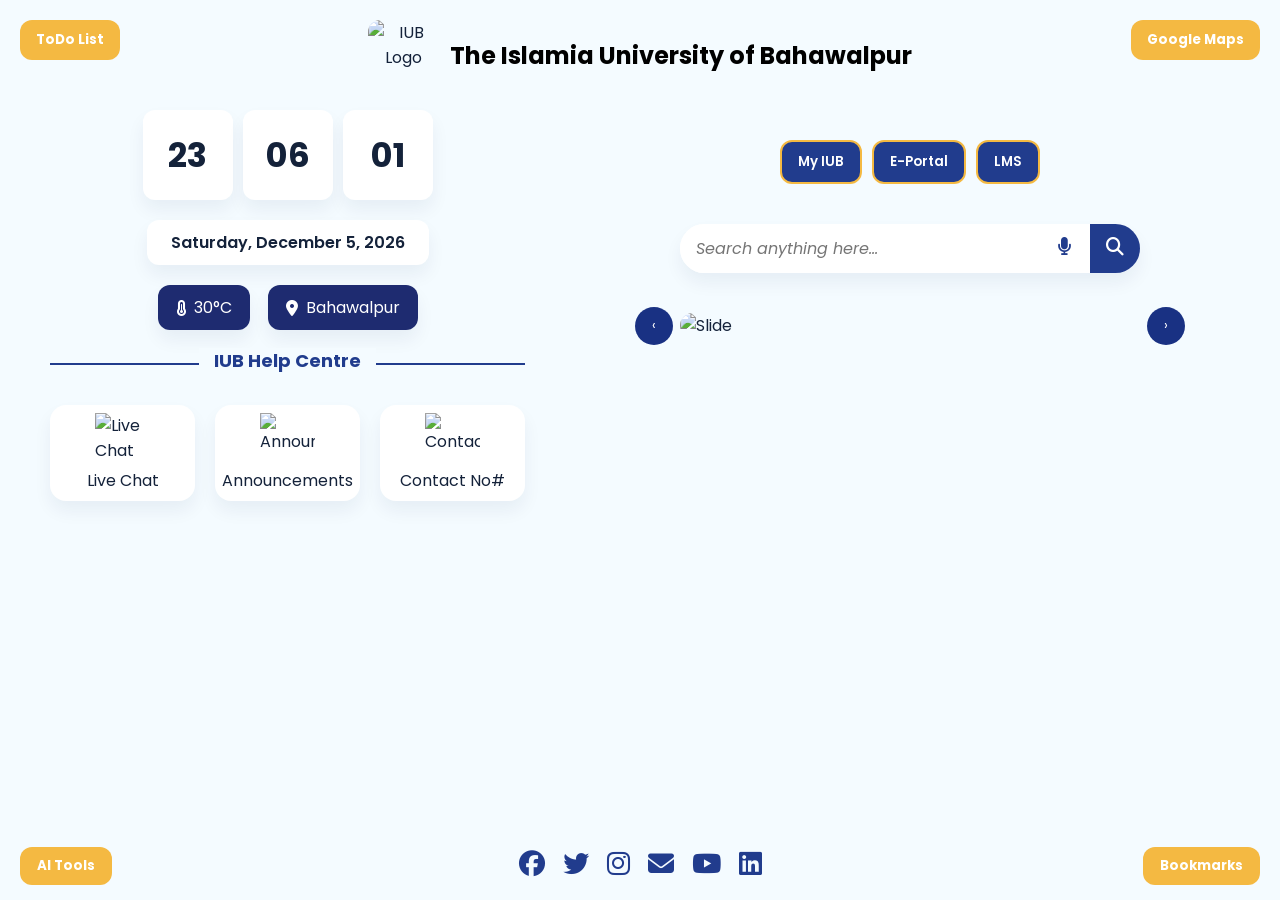
==== index.html @ e9990b95 "update" ====
<!DOCTYPE html>
<html lang="en">
  <head>
    <meta charset="UTF-8" />
    <meta name="viewport" content="width=device-width, initial-scale=1.0" />
    <title>IUB Dashboard — Final Layout</title>
    <link
      href="https://fonts.googleapis.com/css2?family=Poppins:wght@300;400;600;700&display=swap"
      rel="stylesheet"
    />
    <link
      rel="stylesheet"
      href="https://cdnjs.cloudflare.com/ajax/libs/font-awesome/6.5.1/css/all.min.css"
    />
  </head>
  <style>
    :root {
      --bg: #f4fbff;
      --mustard: #f4b942;
      --navy: #213c8d;
      --card-bg: #ffffff;
      --shadow: 0 10px 18px rgba(23, 38, 83, 0.06);
    }

    * {
      box-sizing: border-box;
      margin: 0;
      padding: 0;
      font-family: "Poppins", sans-serif;
    }

    body {
      background: var(--bg);
      color: #14223a;
      overflow-x: hidden;
    }

    .corner-btn {
      position: fixed;
      top: 20px;
      padding: 10px 16px;
      border-radius: 12px;
      background: var(--mustard);
      color: #fff;
      font-weight: 700;
      border: none;
      cursor: pointer;
      z-index: 999;
      transition: transform 0.2s ease;
    }
    .corner-btn:hover {
      transform: translateY(-2px);
    }
    .left {
      left: 20px;
    }
    .right {
      right: 20px;
    }

    header {
      position: absolute;
      top: 20px;
      left: 50%;
      transform: translateX(-50%);
      text-align: center;
      z-index: 1;
    }
    .header-row {
      display: flex;
      align-items: center;
      justify-content: center;
      gap: 12px;
    }
    .logo {
      width: 70px;
      height: 70px;
      border-radius: 12px;
    }
    .header-row h1 {
      font-size: 24px;
      font-weight: 700;
      color: black;
    }
    .main {
      display: flex;
      justify-content: space-between;
      align-items: flex-start;
      max-width: 1000px;
      margin: 140px auto 0 auto;
      gap: 80px;
    }

    .left-section,
    .right-section {
      display: flex;
      flex-direction: column;
      align-items: center;
      gap: 20px;
    }
    .left-section {
      margin-left: -90px;
      margin-top: -30px;
    }

    .time-row {
      display: flex;
      gap: 10px;
    }
    .time-box {
      width: 90px;
      height: 90px;
      background: var(--card-bg);
      display: flex;
      align-items: center;
      justify-content: center;
      font-size: 34px;
      font-weight: 700;
      border-radius: 12px;
      box-shadow: var(--shadow);
    }
    .date-box {
      background: var(--card-bg);
      padding: 10px 24px;
      border-radius: 12px;
      box-shadow: var(--shadow);
      font-weight: 600;
    }
    .weather-row {
      display: flex;
      gap: 18px;
    }
    .weather-item {
      background: #1e2b70;
      color: #fff;
      padding: 10px 18px;
      border-radius: 12px;
      box-shadow: var(--shadow);
      display: flex;
      align-items: center;
      gap: 8px;
    }

    .help-row {
      display: flex;
      gap: 20px;
    }
    .help-card {
      background: var(--card-bg);
      box-shadow: var(--shadow);
      border-radius: 16px;
      width: 145px;
      display: flex;
      flex-direction: column;
      align-items: center;
      padding: 8px;
      cursor: pointer;
      transition: transform 0.3s ease;
    }
    .help-card:hover {
      transform: scale(1.05);
    }
    .help-card img {
      width: 55px;
      height: 55px;
    }

    .top-buttons {
      display: flex;
      gap: 10px;
    }
    .portal-btn {
      background: var(--navy);
      color: #fff;
      border: 2px solid var(--mustard);
      border-radius: 12px;
      padding: 10px 16px;
      font-weight: 600;
      cursor: pointer;
      transition: 0.2s;
    }
    .portal-btn:hover {
      background: #142c7d;
    }

    .right-section {
      flex: 0 0 460px;
      display: flex;
      flex-direction: column;
      align-items: center;
      gap: 40px;
      width: 100%;
    }

    .search-container {
      display: flex;
      width: 100%;
      max-width: 460px;
      background: var(--card-bg);
      border-radius: 30px;
      box-shadow: var(--shadow);
      overflow: hidden;
    }
    #searchInput {
      flex: 1;
      border: none;
      outline: none;
      padding: 12px 16px;
      font-size: 16px;
      color: #333;
      font-style: italic;
    }
    #voiceBtn {
      background: none;
      border: none;
      color: var(--navy);
      width: 50px;
      cursor: pointer;
    }
    #searchBtn {
      background: var(--navy);
      color: #fff;
      border: none;
      width: 50px;
      cursor: pointer;
    }
    #voiceBtn i,
    #searchBtn i {
      font-size: 18px;
    }

    .carousel-container {
      position: relative;
      width: 100%;
      max-width: 460px;
    }
    .carousel-container img {
      width: 100%;
      height: auto;
      border-radius: 14px;
      object-fit: contain;
    }
    .carrow {
      position: absolute;
      top: 50%;
      transform: translateY(-50%);
      width: 38px;
      height: 38px;
      background: #193183;
      color: #fff;
      border: none;
      border-radius: 50%;
      cursor: pointer;
    }
    #prev {
      left: -45px;
    }
    #next {
      right: -45px;
    }

    footer {
      position: fixed;
      bottom: 20px;
      left: 0;
      right: 0;
      display: flex;
      justify-content: center;
      align-items: center;
    }
    .footer-btn {
      background: var(--mustard);
      color: #fff;
      border: none;
      border-radius: 12px;
      padding: 19px 17px;
      font-weight: 700;
      cursor: pointer;
      position: absolute;
      bottom: 20px;
      transition: transform 0.2s ease;
      display: flex;
      justify-content: center;
      align-items: center;
    }
    .footer-btn:hover {
      transform: translateY(-2px);
    }
    footer .left.footer-btn {
      left: 20px;
      top: -4px;
    }
    footer .right.footer-btn {
      right: 20px;
      top: -4px;
    }
    .social-footer {
      display: flex;
      justify-content: center;
      gap: 18px;
      margin: 0 100px;
    }
    .social-icon {
      font-size: 26px;
      color: var(--navy);
      cursor: pointer;
      transition: color 0.3s;
    }
    .social-icon:hover {
      color: var(--mustard);
    }
    .social-footer {
      display: flex;
      gap: 18px;
      margin: 0 80px;
      justify-content: center;
    }

    .help-centre {
      color: #213c8d;
      font-weight: 700;
      font-size: 18px;
      text-align: left;
      margin-top: -10px;
    }

    .divider {
      width: 100%;
      text-align: center;
      border-bottom: 2px solid #213c8d;
      line-height: 0.1em;
      margin: 10px 0 20px;
    }

    .divider span {
      background: var(--bg);
      padding: 0 15px;
      color: #213c8d;
      font-weight: 700;
      font-size: 18px;
    }
  </style>
  <body>
    <button class="corner-btn left" id="todoBtn">ToDo List</button>
    <button class="corner-btn right" id="googleBtn">Google Maps</button>

    <header>
      <div class="header-row">
        <img src="assets/IUB-logo.png" alt="IUB Logo" class="logo" />
        <h1>The Islamia University of Bahawalpur</h1>
      </div>
    </header>

    <div class="main">
      <section class="left-section">
        <div class="time-row">
          <div class="time-box" id="hours">00</div>
          <div class="time-box" id="minutes">00</div>
          <div class="time-box" id="seconds">00</div>
        </div>
        <div class="date-box" id="date">Tuesday, 31 December 2024</div>
        <div class="weather-row">
          <div class="weather-item">
            <i class="fa-solid fa-temperature-three-quarters"></i>
            <span id="tempVal">30°C</span>
          </div>
          <div class="weather-item">
            <i class="fa-solid fa-location-dot"></i> <span>Bahawalpur</span>
          </div>
        </div>

        <div class="divider">
          <span>IUB Help Centre</span>
        </div>

        <div class="help-row">
          <div class="help-card" id="liveChat">
            <img src="assets/live_chat.svg" alt="Live Chat" />
            <p>Live Chat</p>
          </div>
          <div class="help-card" id="announcement">
            <img src="assets/announsments.svg" alt="Announcements" />
            <p>Announcements</p>
          </div>
          <div class="help-card" id="contact">
            <img src="assets/phone_email.svg" alt="Contact" />
            <p>Contact No#</p>
          </div>
        </div>
      </section>

      <section class="right-section">
        <div class="top-buttons">
          <button class="portal-btn" id="myiubBtn">My IUB</button>
          <button class="portal-btn" id="eportalBtn">E-Portal</button>
          <button class="portal-btn" id="lmsBtn">LMS</button>
        </div>

        <div class="search-container">
          <input
            type="text"
            id="searchInput"
            placeholder="Search anything here..."
          />
          <button id="voiceBtn"><i class="fa-solid fa-microphone"></i></button>
          <button id="searchBtn">
            <i class="fa-solid fa-magnifying-glass"></i>
          </button>
        </div>

        <div class="carousel-container">
          <button class="carrow" id="prev">‹</button>
          <img id="slide" src="assets/fee_structure_ads.jpg" alt="Slide" />
          <button class="carrow" id="next">›</button>
        </div>
      </section>
    </div>

    <footer>
      <button class="corner-btn left footer-btn" id="aiBtn">AI Tools</button>
      <div class="social-footer">
        <a href="https://facebook.com" target="_blank"
          ><i class="fa-brands fa-facebook social-icon"></i
        ></a>
        <a href="https://twitter.com" target="_blank"
          ><i class="fa-brands fa-twitter social-icon"></i
        ></a>
        <a href="https://instagram.com" target="_blank"
          ><i class="fa-brands fa-instagram social-icon"></i
        ></a>
        <a href="mailto:info@iub.edu.pk"
          ><i class="fa-solid fa-envelope social-icon"></i
        ></a>
        <a href="https://youtube.com" target="_blank"
          ><i class="fa-brands fa-youtube social-icon"></i
        ></a>
        <a href="https://linkedin.com" target="_blank"
          ><i class="fa-brands fa-linkedin social-icon"></i
        ></a>
      </div>
      <button class="corner-btn right footer-btn" id="bookmarkBtn">
        Bookmarks
      </button>
    </footer>

    <script>
      function updateClock() {
        const now = new Date();
        document.getElementById("hours").textContent = String(
          now.getHours()
        ).padStart(2, "0");
        document.getElementById("minutes").textContent = String(
          now.getMinutes()
        ).padStart(2, "0");
        document.getElementById("seconds").textContent = String(
          now.getSeconds()
        ).padStart(2, "0");
        document.getElementById("date").textContent = now.toLocaleDateString(
          "en-US",
          {
            weekday: "long",
            year: "numeric",
            month: "long",
            day: "numeric",
          }
        );
      }
      setInterval(updateClock, 1000);
      updateClock();

      async function fetchTemp() {
        try {
          const res = await fetch(
            "https://api.open-meteo.com/v1/forecast?latitude=29.3956&longitude=71.6833&current_weather=true"
          );
          const data = await res.json();
          document.getElementById(
            "tempVal"
          ).textContent = `${data.current_weather.temperature}°C`;
        } catch {
          document.getElementById("tempVal").textContent = "30°C";
        }
      }
      fetchTemp();

      document.getElementById("todoBtn").onclick = () =>
        window.open("https://todoist.com/", "_blank");
      document.getElementById("googleBtn").onclick = () =>
        window.open("https://www.google.com/maps", "_blank");
      document.getElementById("aiBtn").onclick = () =>
        window.open("https://chat.openai.com/", "_blank");
      document.getElementById("bookmarkBtn").onclick = () =>
        alert("Your bookmarks popup!");

      document.getElementById("liveChat").onclick = () =>
        window.open("https://salmanadeeb.wixsite.com/livechat", "_blank");
      document.getElementById("announcement").onclick = () =>
        window.open("https://www.iub.edu.pk/news-update", "_blank");
      document.getElementById("contact").onclick = () =>
        window.open("https://www.iub.edu.pk/contact", "_blank");
      document.getElementById("eportalBtn").onclick = () =>
        window.open("https://eportal.iub.edu.pk/login", "_blank");
      document.getElementById("myiubBtn").onclick = () =>
        window.open("https://my.iub.edu.pk/index.php/login", "_blank");
      document.getElementById("lmsBtn").onclick = () =>
        window.open("https://lms.iub.edu.pk/login/index.php", "_blank");

      const recognition =
        window.SpeechRecognition || window.webkitSpeechRecognition;
      if (recognition) {
        const recog = new recognition();
        document.getElementById("voiceBtn").onclick = () => {
          recog.start();
        };
        recog.onresult = (e) => {
          document.getElementById("searchInput").value =
            e.results[0][0].transcript;
        };
      }

      document.getElementById("searchBtn").onclick = () => {
        const q = document.getElementById("searchInput").value.trim();
        if (q)
          window.open(
            `https://www.google.com/search?q=${encodeURIComponent(q)}`,
            "_blank"
          );
      };

      const slides = [
        {
          src: "assets/fee_structure_ads.jpg",
          link: "https://www.iub.edu.pk/fee-structure",
        },
        {
          src: "assets/admission_last_date_ads.jpg",
          link: "https://www.iub.edu.pk/admissions",
        },
        {
          src: "assets/merit_list_ads.jpg",
          link: "https://eportal.iub.edu.pk/meritlists/index.php?p=",
        },
        {
          src: "assets/transport_schedule_ads.jpg",
          link: "https://drive.google.com/file/d/1Cte7DZAqOdvqTKsnzE8nQJPbgL2jFs3r/view?usp=sharing",
        },
      ];

      let current = 0;
      const slideImg = document.getElementById("slide");
      slideImg.onclick = () => window.open(slides[current].link, "_blank");
      document.getElementById("prev").onclick = () => {
        current = (current - 1 + slides.length) % slides.length;
        slideImg.src = slides[current].src;
      };
      document.getElementById("next").onclick = () => {
        current = (current + 1) % slides.length;
        slideImg.src = slides[current].src;
      };
    </script>
  </body>
</html>
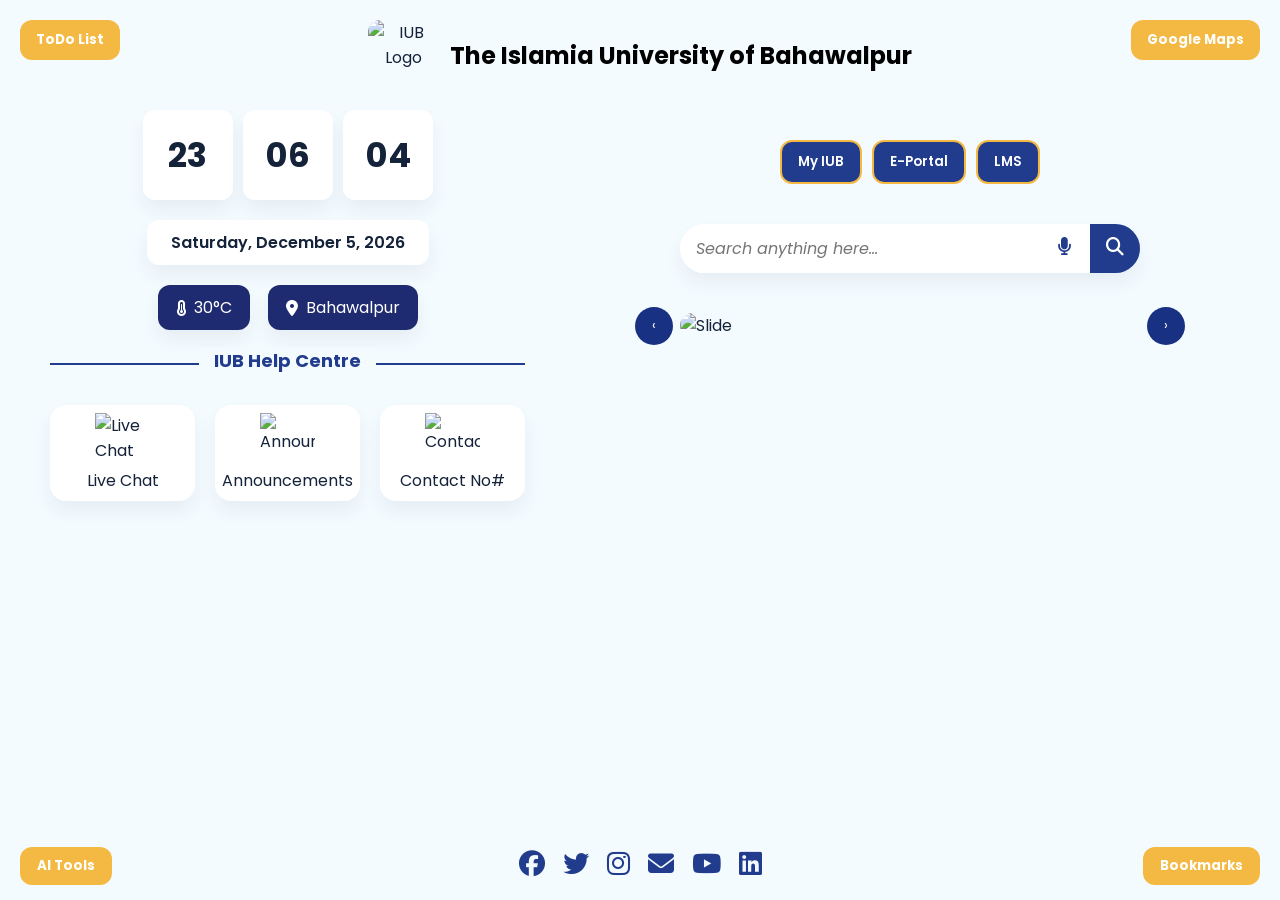
==== commit 8f6226ed: "update" ====
--- a/index.html
+++ b/index.html
@@ -346,7 +346,7 @@
 
     <header>
       <div class="header-row">
-        <img src="assets/IUB-logo.png" alt="IUB Logo" class="logo" />
+        <img src="assets/iub-logo.png" alt="IUB Logo" class="logo" />
         <h1>The Islamia University of Bahawalpur</h1>
       </div>
     </header>
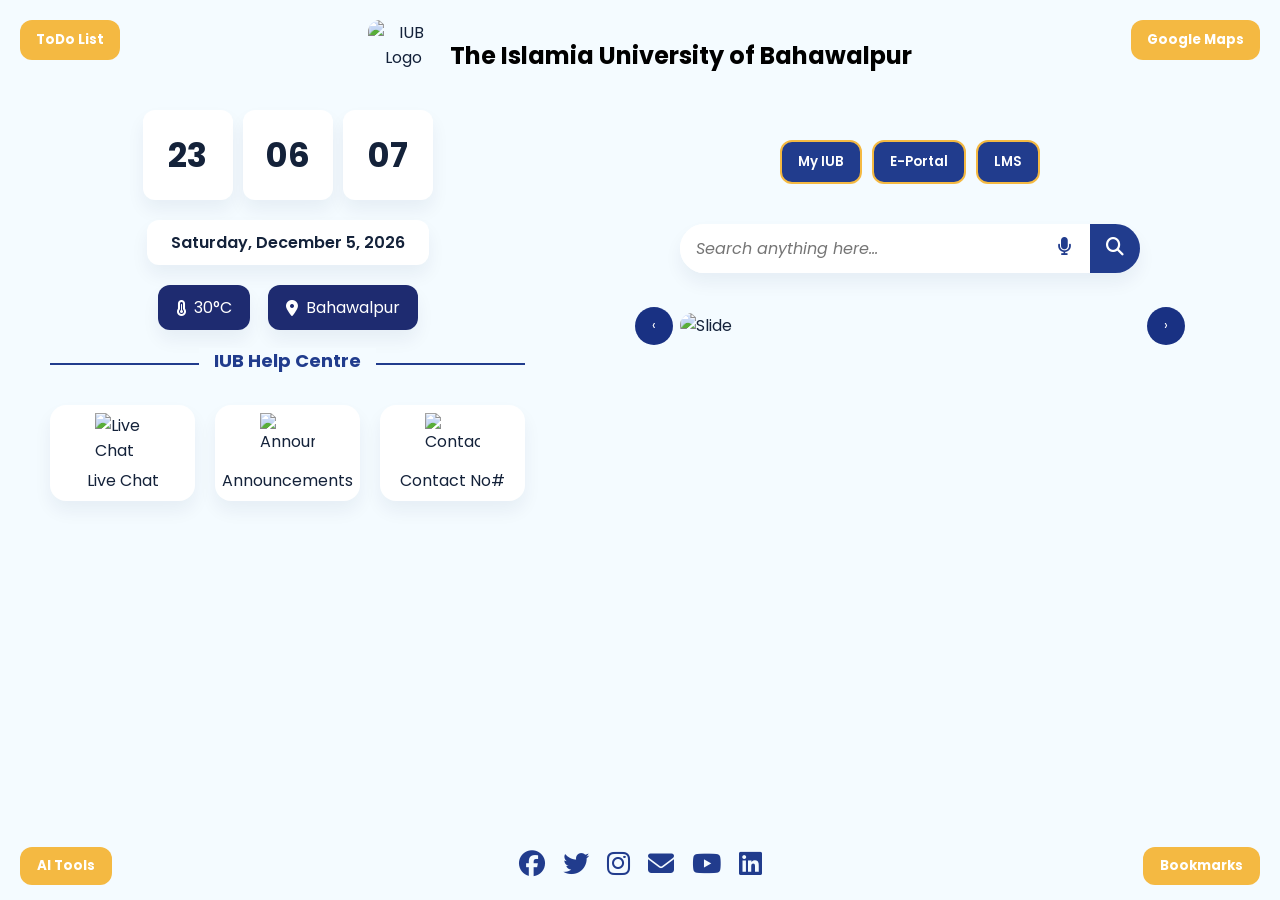
==== commit 568d95f6: "update" ====
--- a/index.html
+++ b/index.html
@@ -346,7 +346,7 @@
 
     <header>
       <div class="header-row">
-        <img src="assets/iub-logo.png" alt="IUB Logo" class="logo" />
+        <img src="./assets/iub-logo.png" alt="IUB Logo" class="logo" />
         <h1>The Islamia University of Bahawalpur</h1>
       </div>
     </header>
@@ -375,15 +375,15 @@
 
         <div class="help-row">
           <div class="help-card" id="liveChat">
-            <img src="assets/live_chat.svg" alt="Live Chat" />
+            <img src="./assets/live_chat.svg" alt="Live Chat" />
             <p>Live Chat</p>
           </div>
           <div class="help-card" id="announcement">
-            <img src="assets/announsments.svg" alt="Announcements" />
+            <img src="./assets/announcements.svg" alt="Announcements" />
             <p>Announcements</p>
           </div>
           <div class="help-card" id="contact">
-            <img src="assets/phone_email.svg" alt="Contact" />
+            <img src="./assets/phone_email.svg" alt="Contact" />
             <p>Contact No#</p>
           </div>
         </div>
@@ -410,7 +410,7 @@
 
         <div class="carousel-container">
           <button class="carrow" id="prev">‹</button>
-          <img id="slide" src="assets/fee_structure_ads.jpg" alt="Slide" />
+          <img id="slide" src="./assets/fee_structure_ads.jpg" alt="Slide" />
           <button class="carrow" id="next">›</button>
         </div>
       </section>
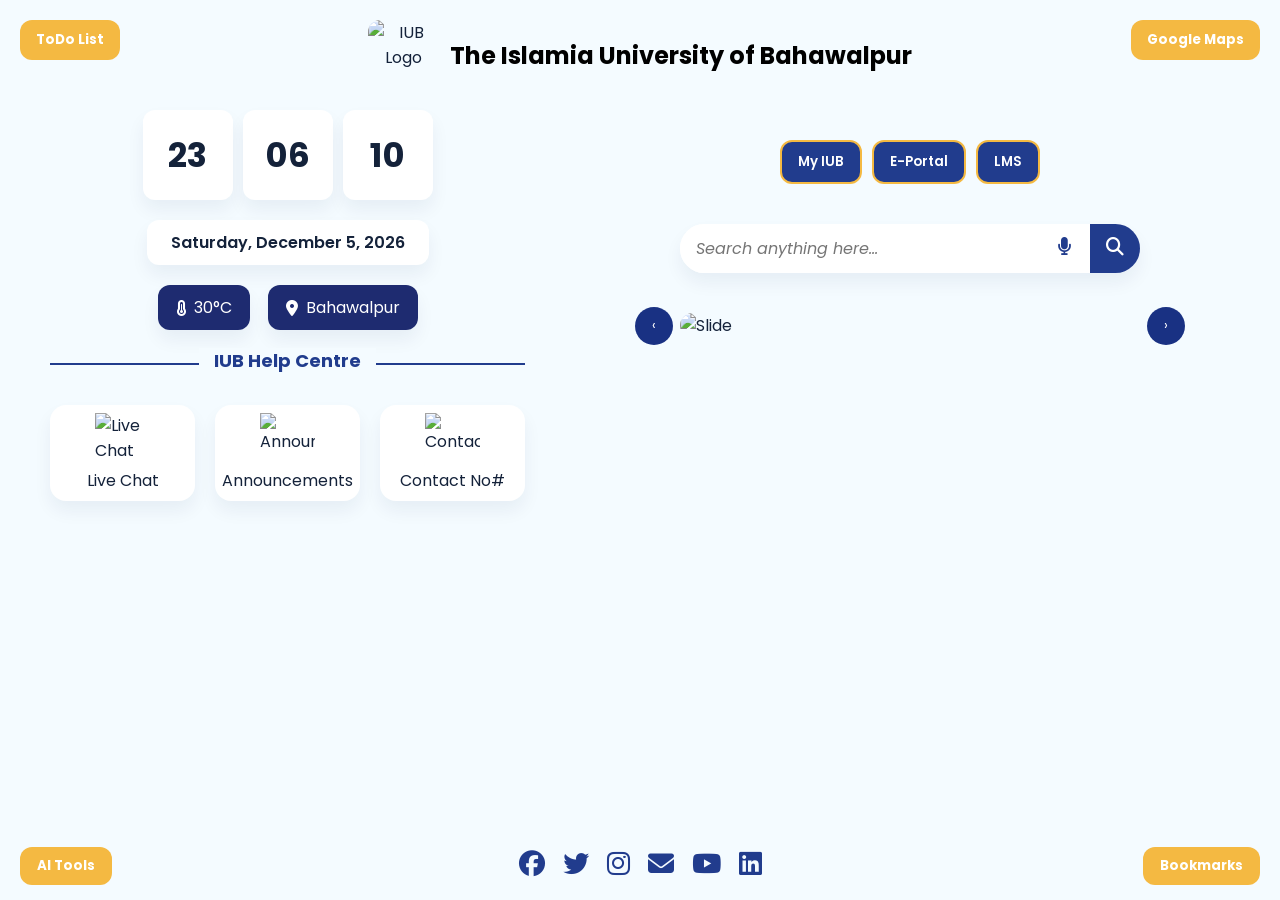
==== commit c7ab9730: "update" ====
--- a/index.html
+++ b/index.html
@@ -12,341 +12,335 @@
       rel="stylesheet"
       href="https://cdnjs.cloudflare.com/ajax/libs/font-awesome/6.5.1/css/all.min.css"
     />
+    <style>
+      :root {
+        --bg: #f4fbff;
+        --mustard: #f4b942;
+        --navy: #213c8d;
+        --card-bg: #ffffff;
+        --shadow: 0 10px 18px rgba(23, 38, 83, 0.06);
+      }
+
+      * {
+        box-sizing: border-box;
+        margin: 0;
+        padding: 0;
+        font-family: "Poppins", sans-serif;
+      }
+
+      body {
+        background: var(--bg);
+        color: #14223a;
+        overflow-x: hidden;
+      }
+
+      .corner-btn {
+        position: fixed;
+        top: 20px;
+        padding: 10px 16px;
+        border-radius: 12px;
+        background: var(--mustard);
+        color: #fff;
+        font-weight: 700;
+        border: none;
+        cursor: pointer;
+        z-index: 999;
+        transition: transform 0.2s ease;
+      }
+      .corner-btn:hover {
+        transform: translateY(-2px);
+      }
+      .left {
+        left: 20px;
+      }
+      .right {
+        right: 20px;
+      }
+
+      header {
+        position: absolute;
+        top: 20px;
+        left: 50%;
+        transform: translateX(-50%);
+        text-align: center;
+        z-index: 1;
+      }
+      .header-row {
+        display: flex;
+        align-items: center;
+        justify-content: center;
+        gap: 12px;
+      }
+      .logo {
+        width: 70px;
+        height: 70px;
+        border-radius: 12px;
+      }
+      .header-row h1 {
+        font-size: 24px;
+        font-weight: 700;
+        color: black;
+      }
+      .main {
+        display: flex;
+        justify-content: space-between;
+        align-items: flex-start;
+        max-width: 1000px;
+        margin: 140px auto 0 auto;
+        gap: 80px;
+      }
+
+      .left-section,
+      .right-section {
+        display: flex;
+        flex-direction: column;
+        align-items: center;
+        gap: 20px;
+      }
+      .left-section {
+        margin-left: -90px;
+        margin-top: -30px;
+      }
+
+      .time-row {
+        display: flex;
+        gap: 10px;
+      }
+      .time-box {
+        width: 90px;
+        height: 90px;
+        background: var(--card-bg);
+        display: flex;
+        align-items: center;
+        justify-content: center;
+        font-size: 34px;
+        font-weight: 700;
+        border-radius: 12px;
+        box-shadow: var(--shadow);
+      }
+      .date-box {
+        background: var(--card-bg);
+        padding: 10px 24px;
+        border-radius: 12px;
+        box-shadow: var(--shadow);
+        font-weight: 600;
+      }
+      .weather-row {
+        display: flex;
+        gap: 18px;
+      }
+      .weather-item {
+        background: #1e2b70;
+        color: #fff;
+        padding: 10px 18px;
+        border-radius: 12px;
+        box-shadow: var(--shadow);
+        display: flex;
+        align-items: center;
+        gap: 8px;
+      }
+
+      .help-row {
+        display: flex;
+        gap: 20px;
+      }
+      .help-card {
+        background: var(--card-bg);
+        box-shadow: var(--shadow);
+        border-radius: 16px;
+        width: 145px;
+        display: flex;
+        flex-direction: column;
+        align-items: center;
+        padding: 8px;
+        cursor: pointer;
+        transition: transform 0.3s ease;
+      }
+      .help-card:hover {
+        transform: scale(1.05);
+      }
+      .help-card img {
+        width: 55px;
+        height: 55px;
+      }
+
+      .top-buttons {
+        display: flex;
+        gap: 10px;
+      }
+      .portal-btn {
+        background: var(--navy);
+        color: #fff;
+        border: 2px solid var(--mustard);
+        border-radius: 12px;
+        padding: 10px 16px;
+        font-weight: 600;
+        cursor: pointer;
+        transition: 0.2s;
+      }
+      .portal-btn:hover {
+        background: #142c7d;
+      }
+
+      .right-section {
+        flex: 0 0 460px;
+        display: flex;
+        flex-direction: column;
+        align-items: center;
+        gap: 40px;
+        width: 100%;
+      }
+
+      .search-container {
+        display: flex;
+        width: 100%;
+        max-width: 460px;
+        background: var(--card-bg);
+        border-radius: 30px;
+        box-shadow: var(--shadow);
+        overflow: hidden;
+      }
+      #searchInput {
+        flex: 1;
+        border: none;
+        outline: none;
+        padding: 12px 16px;
+        font-size: 16px;
+        color: #333;
+        font-style: italic;
+      }
+      #voiceBtn {
+        background: none;
+        border: none;
+        color: var(--navy);
+        width: 50px;
+        cursor: pointer;
+      }
+      #searchBtn {
+        background: var(--navy);
+        color: #fff;
+        border: none;
+        width: 50px;
+        cursor: pointer;
+      }
+      #voiceBtn i,
+      #searchBtn i {
+        font-size: 18px;
+      }
+
+      .carousel-container {
+        position: relative;
+        width: 100%;
+        max-width: 460px;
+      }
+      .carousel-container img {
+        width: 100%;
+        height: auto;
+        border-radius: 14px;
+        object-fit: contain;
+      }
+      .carrow {
+        position: absolute;
+        top: 50%;
+        transform: translateY(-50%);
+        width: 38px;
+        height: 38px;
+        background: #193183;
+        color: #fff;
+        border: none;
+        border-radius: 50%;
+        cursor: pointer;
+      }
+      #prev {
+        left: -45px;
+      }
+      #next {
+        right: -45px;
+      }
+
+      footer {
+        position: fixed;
+        bottom: 20px;
+        left: 0;
+        right: 0;
+        display: flex;
+        justify-content: center;
+        align-items: center;
+      }
+      .footer-btn {
+        background: var(--mustard);
+        color: #fff;
+        border: none;
+        border-radius: 12px;
+        padding: 19px 17px;
+        font-weight: 700;
+        cursor: pointer;
+        position: absolute;
+        bottom: 20px;
+        transition: transform 0.2s ease;
+        display: flex;
+        justify-content: center;
+        align-items: center;
+      }
+      .footer-btn:hover {
+        transform: translateY(-2px);
+      }
+      footer .left.footer-btn {
+        left: 20px;
+        top: -4px;
+      }
+      footer .right.footer-btn {
+        right: 20px;
+        top: -4px;
+      }
+      .social-footer {
+        display: flex;
+        justify-content: center;
+        gap: 18px;
+        margin: 0 80px;
+      }
+      .social-icon {
+        font-size: 26px;
+        color: var(--navy);
+        cursor: pointer;
+        transition: color 0.3s;
+      }
+      .social-icon:hover {
+        color: var(--mustard);
+      }
+
+      .help-centre {
+        color: #213c8d;
+        font-weight: 700;
+        font-size: 18px;
+        text-align: left;
+        margin-top: -10px;
+      }
+
+      .divider {
+        width: 100%;
+        text-align: center;
+        border-bottom: 2px solid #213c8d;
+        line-height: 0.1em;
+        margin: 10px 0 20px;
+      }
+
+      .divider span {
+        background: var(--bg);
+        padding: 0 15px;
+        color: #213c8d;
+        font-weight: 700;
+        font-size: 18px;
+      }
+    </style>
   </head>
-  <style>
-    :root {
-      --bg: #f4fbff;
-      --mustard: #f4b942;
-      --navy: #213c8d;
-      --card-bg: #ffffff;
-      --shadow: 0 10px 18px rgba(23, 38, 83, 0.06);
-    }
-
-    * {
-      box-sizing: border-box;
-      margin: 0;
-      padding: 0;
-      font-family: "Poppins", sans-serif;
-    }
-
-    body {
-      background: var(--bg);
-      color: #14223a;
-      overflow-x: hidden;
-    }
-
-    .corner-btn {
-      position: fixed;
-      top: 20px;
-      padding: 10px 16px;
-      border-radius: 12px;
-      background: var(--mustard);
-      color: #fff;
-      font-weight: 700;
-      border: none;
-      cursor: pointer;
-      z-index: 999;
-      transition: transform 0.2s ease;
-    }
-    .corner-btn:hover {
-      transform: translateY(-2px);
-    }
-    .left {
-      left: 20px;
-    }
-    .right {
-      right: 20px;
-    }
-
-    header {
-      position: absolute;
-      top: 20px;
-      left: 50%;
-      transform: translateX(-50%);
-      text-align: center;
-      z-index: 1;
-    }
-    .header-row {
-      display: flex;
-      align-items: center;
-      justify-content: center;
-      gap: 12px;
-    }
-    .logo {
-      width: 70px;
-      height: 70px;
-      border-radius: 12px;
-    }
-    .header-row h1 {
-      font-size: 24px;
-      font-weight: 700;
-      color: black;
-    }
-    .main {
-      display: flex;
-      justify-content: space-between;
-      align-items: flex-start;
-      max-width: 1000px;
-      margin: 140px auto 0 auto;
-      gap: 80px;
-    }
-
-    .left-section,
-    .right-section {
-      display: flex;
-      flex-direction: column;
-      align-items: center;
-      gap: 20px;
-    }
-    .left-section {
-      margin-left: -90px;
-      margin-top: -30px;
-    }
-
-    .time-row {
-      display: flex;
-      gap: 10px;
-    }
-    .time-box {
-      width: 90px;
-      height: 90px;
-      background: var(--card-bg);
-      display: flex;
-      align-items: center;
-      justify-content: center;
-      font-size: 34px;
-      font-weight: 700;
-      border-radius: 12px;
-      box-shadow: var(--shadow);
-    }
-    .date-box {
-      background: var(--card-bg);
-      padding: 10px 24px;
-      border-radius: 12px;
-      box-shadow: var(--shadow);
-      font-weight: 600;
-    }
-    .weather-row {
-      display: flex;
-      gap: 18px;
-    }
-    .weather-item {
-      background: #1e2b70;
-      color: #fff;
-      padding: 10px 18px;
-      border-radius: 12px;
-      box-shadow: var(--shadow);
-      display: flex;
-      align-items: center;
-      gap: 8px;
-    }
-
-    .help-row {
-      display: flex;
-      gap: 20px;
-    }
-    .help-card {
-      background: var(--card-bg);
-      box-shadow: var(--shadow);
-      border-radius: 16px;
-      width: 145px;
-      display: flex;
-      flex-direction: column;
-      align-items: center;
-      padding: 8px;
-      cursor: pointer;
-      transition: transform 0.3s ease;
-    }
-    .help-card:hover {
-      transform: scale(1.05);
-    }
-    .help-card img {
-      width: 55px;
-      height: 55px;
-    }
-
-    .top-buttons {
-      display: flex;
-      gap: 10px;
-    }
-    .portal-btn {
-      background: var(--navy);
-      color: #fff;
-      border: 2px solid var(--mustard);
-      border-radius: 12px;
-      padding: 10px 16px;
-      font-weight: 600;
-      cursor: pointer;
-      transition: 0.2s;
-    }
-    .portal-btn:hover {
-      background: #142c7d;
-    }
-
-    .right-section {
-      flex: 0 0 460px;
-      display: flex;
-      flex-direction: column;
-      align-items: center;
-      gap: 40px;
-      width: 100%;
-    }
-
-    .search-container {
-      display: flex;
-      width: 100%;
-      max-width: 460px;
-      background: var(--card-bg);
-      border-radius: 30px;
-      box-shadow: var(--shadow);
-      overflow: hidden;
-    }
-    #searchInput {
-      flex: 1;
-      border: none;
-      outline: none;
-      padding: 12px 16px;
-      font-size: 16px;
-      color: #333;
-      font-style: italic;
-    }
-    #voiceBtn {
-      background: none;
-      border: none;
-      color: var(--navy);
-      width: 50px;
-      cursor: pointer;
-    }
-    #searchBtn {
-      background: var(--navy);
-      color: #fff;
-      border: none;
-      width: 50px;
-      cursor: pointer;
-    }
-    #voiceBtn i,
-    #searchBtn i {
-      font-size: 18px;
-    }
-
-    .carousel-container {
-      position: relative;
-      width: 100%;
-      max-width: 460px;
-    }
-    .carousel-container img {
-      width: 100%;
-      height: auto;
-      border-radius: 14px;
-      object-fit: contain;
-    }
-    .carrow {
-      position: absolute;
-      top: 50%;
-      transform: translateY(-50%);
-      width: 38px;
-      height: 38px;
-      background: #193183;
-      color: #fff;
-      border: none;
-      border-radius: 50%;
-      cursor: pointer;
-    }
-    #prev {
-      left: -45px;
-    }
-    #next {
-      right: -45px;
-    }
-
-    footer {
-      position: fixed;
-      bottom: 20px;
-      left: 0;
-      right: 0;
-      display: flex;
-      justify-content: center;
-      align-items: center;
-    }
-    .footer-btn {
-      background: var(--mustard);
-      color: #fff;
-      border: none;
-      border-radius: 12px;
-      padding: 19px 17px;
-      font-weight: 700;
-      cursor: pointer;
-      position: absolute;
-      bottom: 20px;
-      transition: transform 0.2s ease;
-      display: flex;
-      justify-content: center;
-      align-items: center;
-    }
-    .footer-btn:hover {
-      transform: translateY(-2px);
-    }
-    footer .left.footer-btn {
-      left: 20px;
-      top: -4px;
-    }
-    footer .right.footer-btn {
-      right: 20px;
-      top: -4px;
-    }
-    .social-footer {
-      display: flex;
-      justify-content: center;
-      gap: 18px;
-      margin: 0 100px;
-    }
-    .social-icon {
-      font-size: 26px;
-      color: var(--navy);
-      cursor: pointer;
-      transition: color 0.3s;
-    }
-    .social-icon:hover {
-      color: var(--mustard);
-    }
-    .social-footer {
-      display: flex;
-      gap: 18px;
-      margin: 0 80px;
-      justify-content: center;
-    }
-
-    .help-centre {
-      color: #213c8d;
-      font-weight: 700;
-      font-size: 18px;
-      text-align: left;
-      margin-top: -10px;
-    }
-
-    .divider {
-      width: 100%;
-      text-align: center;
-      border-bottom: 2px solid #213c8d;
-      line-height: 0.1em;
-      margin: 10px 0 20px;
-    }
-
-    .divider span {
-      background: var(--bg);
-      padding: 0 15px;
-      color: #213c8d;
-      font-weight: 700;
-      font-size: 18px;
-    }
-  </style>
   <body>
     <button class="corner-btn left" id="todoBtn">ToDo List</button>
     <button class="corner-btn right" id="googleBtn">Google Maps</button>
 
     <header>
       <div class="header-row">
-        <img src="./assets/iub-logo.png" alt="IUB Logo" class="logo" />
+        <img src="/assets/iub-logo.png" alt="IUB Logo" class="logo" />
         <h1>The Islamia University of Bahawalpur</h1>
       </div>
     </header>
@@ -375,15 +369,15 @@
 
         <div class="help-row">
           <div class="help-card" id="liveChat">
-            <img src="./assets/live_chat.svg" alt="Live Chat" />
+            <img src="/assets/live_chat.svg" alt="Live Chat" />
             <p>Live Chat</p>
           </div>
           <div class="help-card" id="announcement">
-            <img src="./assets/announcements.svg" alt="Announcements" />
+            <img src="/assets/announcements.svg" alt="Announcements" />
             <p>Announcements</p>
           </div>
           <div class="help-card" id="contact">
-            <img src="./assets/phone_email.svg" alt="Contact" />
+            <img src="/assets/phone_email.svg" alt="Contact" />
             <p>Contact No#</p>
           </div>
         </div>
@@ -410,7 +404,7 @@
 
         <div class="carousel-container">
           <button class="carrow" id="prev">‹</button>
-          <img id="slide" src="./assets/fee_structure_ads.jpg" alt="Slide" />
+          <img id="slide" src="/assets/fee_structure_ads.jpg" alt="Slide" />
           <button class="carrow" id="next">›</button>
         </div>
       </section>
@@ -529,19 +523,19 @@
 
       const slides = [
         {
-          src: "assets/fee_structure_ads.jpg",
+          src: "/assets/fee_structure_ads.jpg",
           link: "https://www.iub.edu.pk/fee-structure",
         },
         {
-          src: "assets/admission_last_date_ads.jpg",
+          src: "/assets/admission_last_date_ads.jpg",
           link: "https://www.iub.edu.pk/admissions",
         },
         {
-          src: "assets/merit_list_ads.jpg",
+          src: "/assets/merit_list_ads.jpg",
           link: "https://eportal.iub.edu.pk/meritlists/index.php?p=",
         },
         {
-          src: "assets/transport_schedule_ads.jpg",
+          src: "/assets/transport_schedule_ads.jpg",
           link: "https://drive.google.com/file/d/1Cte7DZAqOdvqTKsnzE8nQJPbgL2jFs3r/view?usp=sharing",
         },
       ];
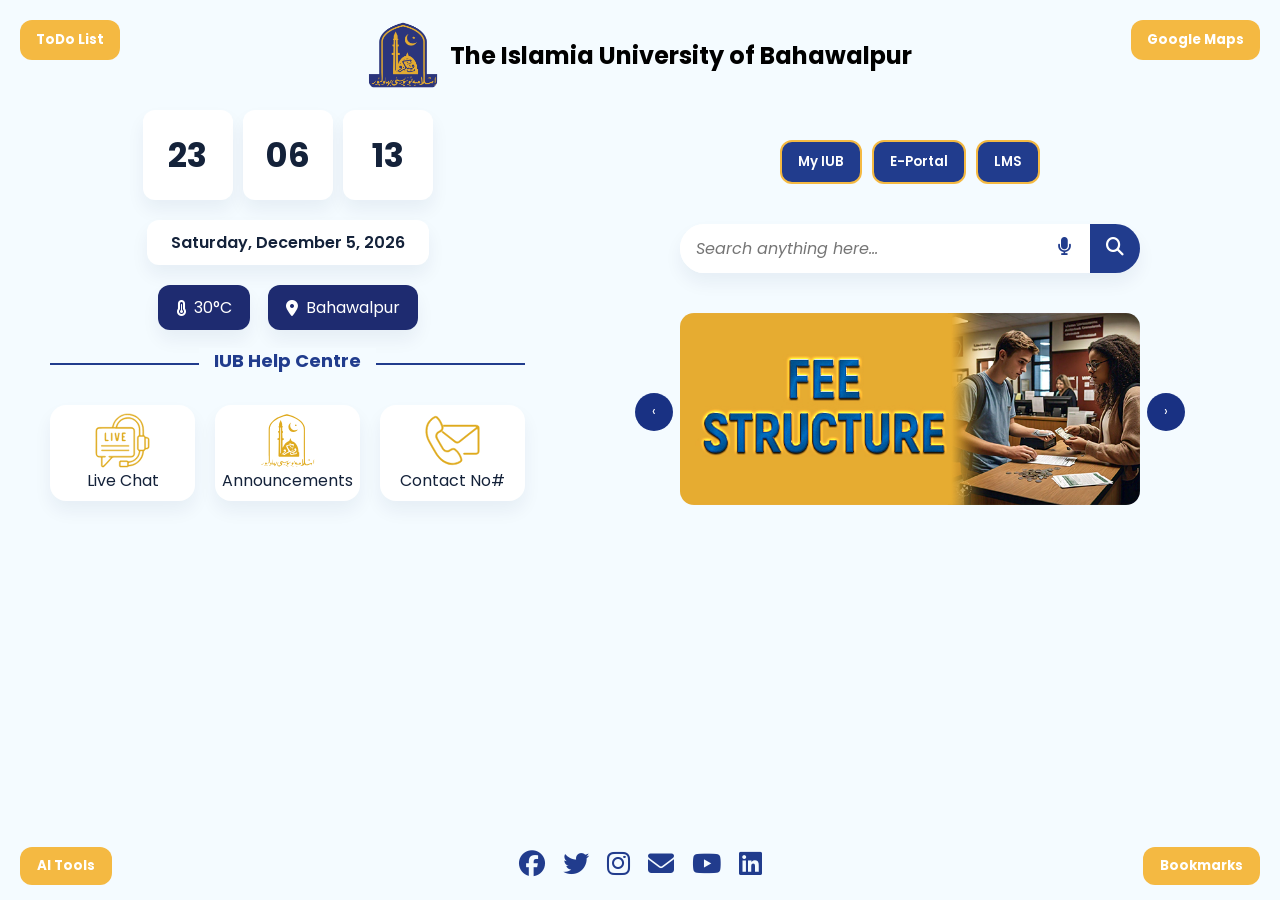
==== commit 5fb59e26: "update" ====
--- a/index.html
+++ b/index.html
@@ -20,318 +20,52 @@
         --card-bg: #ffffff;
         --shadow: 0 10px 18px rgba(23, 38, 83, 0.06);
       }
-
-      * {
-        box-sizing: border-box;
-        margin: 0;
-        padding: 0;
-        font-family: "Poppins", sans-serif;
-      }
-
-      body {
-        background: var(--bg);
-        color: #14223a;
-        overflow-x: hidden;
-      }
-
-      .corner-btn {
-        position: fixed;
-        top: 20px;
-        padding: 10px 16px;
-        border-radius: 12px;
-        background: var(--mustard);
-        color: #fff;
-        font-weight: 700;
-        border: none;
-        cursor: pointer;
-        z-index: 999;
-        transition: transform 0.2s ease;
-      }
-      .corner-btn:hover {
-        transform: translateY(-2px);
-      }
-      .left {
-        left: 20px;
-      }
-      .right {
-        right: 20px;
-      }
-
-      header {
-        position: absolute;
-        top: 20px;
-        left: 50%;
-        transform: translateX(-50%);
-        text-align: center;
-        z-index: 1;
-      }
-      .header-row {
-        display: flex;
-        align-items: center;
-        justify-content: center;
-        gap: 12px;
-      }
-      .logo {
-        width: 70px;
-        height: 70px;
-        border-radius: 12px;
-      }
-      .header-row h1 {
-        font-size: 24px;
-        font-weight: 700;
-        color: black;
-      }
-      .main {
-        display: flex;
-        justify-content: space-between;
-        align-items: flex-start;
-        max-width: 1000px;
-        margin: 140px auto 0 auto;
-        gap: 80px;
-      }
-
-      .left-section,
-      .right-section {
-        display: flex;
-        flex-direction: column;
-        align-items: center;
-        gap: 20px;
-      }
-      .left-section {
-        margin-left: -90px;
-        margin-top: -30px;
-      }
-
-      .time-row {
-        display: flex;
-        gap: 10px;
-      }
-      .time-box {
-        width: 90px;
-        height: 90px;
-        background: var(--card-bg);
-        display: flex;
-        align-items: center;
-        justify-content: center;
-        font-size: 34px;
-        font-weight: 700;
-        border-radius: 12px;
-        box-shadow: var(--shadow);
-      }
-      .date-box {
-        background: var(--card-bg);
-        padding: 10px 24px;
-        border-radius: 12px;
-        box-shadow: var(--shadow);
-        font-weight: 600;
-      }
-      .weather-row {
-        display: flex;
-        gap: 18px;
-      }
-      .weather-item {
-        background: #1e2b70;
-        color: #fff;
-        padding: 10px 18px;
-        border-radius: 12px;
-        box-shadow: var(--shadow);
-        display: flex;
-        align-items: center;
-        gap: 8px;
-      }
-
-      .help-row {
-        display: flex;
-        gap: 20px;
-      }
-      .help-card {
-        background: var(--card-bg);
-        box-shadow: var(--shadow);
-        border-radius: 16px;
-        width: 145px;
-        display: flex;
-        flex-direction: column;
-        align-items: center;
-        padding: 8px;
-        cursor: pointer;
-        transition: transform 0.3s ease;
-      }
-      .help-card:hover {
-        transform: scale(1.05);
-      }
-      .help-card img {
-        width: 55px;
-        height: 55px;
-      }
-
-      .top-buttons {
-        display: flex;
-        gap: 10px;
-      }
-      .portal-btn {
-        background: var(--navy);
-        color: #fff;
-        border: 2px solid var(--mustard);
-        border-radius: 12px;
-        padding: 10px 16px;
-        font-weight: 600;
-        cursor: pointer;
-        transition: 0.2s;
-      }
-      .portal-btn:hover {
-        background: #142c7d;
-      }
-
-      .right-section {
-        flex: 0 0 460px;
-        display: flex;
-        flex-direction: column;
-        align-items: center;
-        gap: 40px;
-        width: 100%;
-      }
-
-      .search-container {
-        display: flex;
-        width: 100%;
-        max-width: 460px;
-        background: var(--card-bg);
-        border-radius: 30px;
-        box-shadow: var(--shadow);
-        overflow: hidden;
-      }
-      #searchInput {
-        flex: 1;
-        border: none;
-        outline: none;
-        padding: 12px 16px;
-        font-size: 16px;
-        color: #333;
-        font-style: italic;
-      }
-      #voiceBtn {
-        background: none;
-        border: none;
-        color: var(--navy);
-        width: 50px;
-        cursor: pointer;
-      }
-      #searchBtn {
-        background: var(--navy);
-        color: #fff;
-        border: none;
-        width: 50px;
-        cursor: pointer;
-      }
-      #voiceBtn i,
-      #searchBtn i {
-        font-size: 18px;
-      }
-
-      .carousel-container {
-        position: relative;
-        width: 100%;
-        max-width: 460px;
-      }
-      .carousel-container img {
-        width: 100%;
-        height: auto;
-        border-radius: 14px;
-        object-fit: contain;
-      }
-      .carrow {
-        position: absolute;
-        top: 50%;
-        transform: translateY(-50%);
-        width: 38px;
-        height: 38px;
-        background: #193183;
-        color: #fff;
-        border: none;
-        border-radius: 50%;
-        cursor: pointer;
-      }
-      #prev {
-        left: -45px;
-      }
-      #next {
-        right: -45px;
-      }
-
-      footer {
-        position: fixed;
-        bottom: 20px;
-        left: 0;
-        right: 0;
-        display: flex;
-        justify-content: center;
-        align-items: center;
-      }
-      .footer-btn {
-        background: var(--mustard);
-        color: #fff;
-        border: none;
-        border-radius: 12px;
-        padding: 19px 17px;
-        font-weight: 700;
-        cursor: pointer;
-        position: absolute;
-        bottom: 20px;
-        transition: transform 0.2s ease;
-        display: flex;
-        justify-content: center;
-        align-items: center;
-      }
-      .footer-btn:hover {
-        transform: translateY(-2px);
-      }
-      footer .left.footer-btn {
-        left: 20px;
-        top: -4px;
-      }
-      footer .right.footer-btn {
-        right: 20px;
-        top: -4px;
-      }
-      .social-footer {
-        display: flex;
-        justify-content: center;
-        gap: 18px;
-        margin: 0 80px;
-      }
-      .social-icon {
-        font-size: 26px;
-        color: var(--navy);
-        cursor: pointer;
-        transition: color 0.3s;
-      }
-      .social-icon:hover {
-        color: var(--mustard);
-      }
-
-      .help-centre {
-        color: #213c8d;
-        font-weight: 700;
-        font-size: 18px;
-        text-align: left;
-        margin-top: -10px;
-      }
-
-      .divider {
-        width: 100%;
-        text-align: center;
-        border-bottom: 2px solid #213c8d;
-        line-height: 0.1em;
-        margin: 10px 0 20px;
-      }
-
-      .divider span {
-        background: var(--bg);
-        padding: 0 15px;
-        color: #213c8d;
-        font-weight: 700;
-        font-size: 18px;
-      }
+      * { box-sizing: border-box; margin: 0; padding: 0; font-family: "Poppins", sans-serif; }
+      body { background: var(--bg); color: #14223a; overflow-x: hidden; }
+      .corner-btn { position: fixed; top: 20px; padding: 10px 16px; border-radius: 12px; background: var(--mustard); color: #fff; font-weight: 700; border: none; cursor: pointer; z-index: 999; transition: transform 0.2s ease; }
+      .corner-btn:hover { transform: translateY(-2px); }
+      .left { left: 20px; }
+      .right { right: 20px; }
+      header { position: absolute; top: 20px; left: 50%; transform: translateX(-50%); text-align: center; z-index: 1; }
+      .header-row { display: flex; align-items: center; justify-content: center; gap: 12px; }
+      .logo { width: 70px; height: 70px; border-radius: 12px; }
+      .header-row h1 { font-size: 24px; font-weight: 700; color: black; }
+      .main { display: flex; justify-content: space-between; align-items: flex-start; max-width: 1000px; margin: 140px auto 0 auto; gap: 80px; }
+      .left-section, .right-section { display: flex; flex-direction: column; align-items: center; gap: 20px; }
+      .left-section { margin-left: -90px; margin-top: -30px; }
+      .time-row { display: flex; gap: 10px; }
+      .time-box { width: 90px; height: 90px; background: var(--card-bg); display: flex; align-items: center; justify-content: center; font-size: 34px; font-weight: 700; border-radius: 12px; box-shadow: var(--shadow); }
+      .date-box { background: var(--card-bg); padding: 10px 24px; border-radius: 12px; box-shadow: var(--shadow); font-weight: 600; }
+      .weather-row { display: flex; gap: 18px; }
+      .weather-item { background: #1e2b70; color: #fff; padding: 10px 18px; border-radius: 12px; box-shadow: var(--shadow); display: flex; align-items: center; gap: 8px; }
+      .help-row { display: flex; gap: 20px; }
+      .help-card { background: var(--card-bg); box-shadow: var(--shadow); border-radius: 16px; width: 145px; display: flex; flex-direction: column; align-items: center; padding: 8px; cursor: pointer; transition: transform 0.3s ease; }
+      .help-card:hover { transform: scale(1.05); }
+      .help-card img { width: 55px; height: 55px; }
+      .top-buttons { display: flex; gap: 10px; }
+      .portal-btn { background: var(--navy); color: #fff; border: 2px solid var(--mustard); border-radius: 12px; padding: 10px 16px; font-weight: 600; cursor: pointer; transition: 0.2s; }
+      .portal-btn:hover { background: #142c7d; }
+      .right-section { flex: 0 0 460px; display: flex; flex-direction: column; align-items: center; gap: 40px; width: 100%; }
+      .search-container { display: flex; width: 100%; max-width: 460px; background: var(--card-bg); border-radius: 30px; box-shadow: var(--shadow); overflow: hidden; }
+      #searchInput { flex: 1; border: none; outline: none; padding: 12px 16px; font-size: 16px; color: #333; font-style: italic; }
+      #voiceBtn { background: none; border: none; color: var(--navy); width: 50px; cursor: pointer; }
+      #searchBtn { background: var(--navy); color: #fff; border: none; width: 50px; cursor: pointer; }
+      #voiceBtn i, #searchBtn i { font-size: 18px; }
+      .carousel-container { position: relative; width: 100%; max-width: 460px; }
+      .carousel-container img { width: 100%; height: auto; border-radius: 14px; object-fit: contain; }
+      .carrow { position: absolute; top: 50%; transform: translateY(-50%); width: 38px; height: 38px; background: #193183; color: #fff; border: none; border-radius: 50%; cursor: pointer; }
+      #prev { left: -45px; }
+      #next { right: -45px; }
+      footer { position: fixed; bottom: 20px; left: 0; right: 0; display: flex; justify-content: center; align-items: center; }
+      .footer-btn { background: var(--mustard); color: #fff; border: none; border-radius: 12px; padding: 19px 17px; font-weight: 700; cursor: pointer; position: absolute; bottom: 20px; transition: transform 0.2s ease; display: flex; justify-content: center; align-items: center; }
+      .footer-btn:hover { transform: translateY(-2px); }
+      footer .left.footer-btn { left: 20px; top: -4px; }
+      footer .right.footer-btn { right: 20px; top: -4px; }
+      .social-footer { display: flex; justify-content: center; gap: 18px; margin: 0 80px; }
+      .social-icon { font-size: 26px; color: var(--navy); cursor: pointer; transition: color 0.3s; }
+      .social-icon:hover { color: var(--mustard); }
+      .divider { width: 100%; text-align: center; border-bottom: 2px solid #213c8d; line-height: 0.1em; margin: 10px 0 20px; }
+      .divider span { background: var(--bg); padding: 0 15px; color: #213c8d; font-weight: 700; font-size: 18px; }
     </style>
   </head>
   <body>
@@ -340,7 +74,7 @@
 
     <header>
       <div class="header-row">
-        <img src="/assets/iub-logo.png" alt="IUB Logo" class="logo" />
+        <img src="assets/iub-logo.png" alt="IUB Logo" class="logo" />
         <h1>The Islamia University of Bahawalpur</h1>
       </div>
     </header>
@@ -369,15 +103,15 @@
 
         <div class="help-row">
           <div class="help-card" id="liveChat">
-            <img src="/assets/live_chat.svg" alt="Live Chat" />
+            <img src="assets/live_chat.svg" alt="Live Chat" />
             <p>Live Chat</p>
           </div>
           <div class="help-card" id="announcement">
-            <img src="/assets/announcements.svg" alt="Announcements" />
+            <img src="assets/announcements.svg" alt="Announcements" />
             <p>Announcements</p>
           </div>
           <div class="help-card" id="contact">
-            <img src="/assets/phone_email.svg" alt="Contact" />
+            <img src="assets/phone_email.svg" alt="Contact" />
             <p>Contact No#</p>
           </div>
         </div>
@@ -391,20 +125,14 @@
         </div>
 
         <div class="search-container">
-          <input
-            type="text"
-            id="searchInput"
-            placeholder="Search anything here..."
-          />
+          <input type="text" id="searchInput" placeholder="Search anything here..." />
           <button id="voiceBtn"><i class="fa-solid fa-microphone"></i></button>
-          <button id="searchBtn">
-            <i class="fa-solid fa-magnifying-glass"></i>
-          </button>
+          <button id="searchBtn"><i class="fa-solid fa-magnifying-glass"></i></button>
         </div>
 
         <div class="carousel-container">
           <button class="carrow" id="prev">‹</button>
-          <img id="slide" src="/assets/fee_structure_ads.jpg" alt="Slide" />
+          <img id="slide" src="assets/fee_structure_ads.jpg" alt="Slide" />
           <button class="carrow" id="next">›</button>
         </div>
       </section>
@@ -413,144 +141,74 @@
     <footer>
       <button class="corner-btn left footer-btn" id="aiBtn">AI Tools</button>
       <div class="social-footer">
-        <a href="https://facebook.com" target="_blank"
-          ><i class="fa-brands fa-facebook social-icon"></i
-        ></a>
-        <a href="https://twitter.com" target="_blank"
-          ><i class="fa-brands fa-twitter social-icon"></i
-        ></a>
-        <a href="https://instagram.com" target="_blank"
-          ><i class="fa-brands fa-instagram social-icon"></i
-        ></a>
-        <a href="mailto:info@iub.edu.pk"
-          ><i class="fa-solid fa-envelope social-icon"></i
-        ></a>
-        <a href="https://youtube.com" target="_blank"
-          ><i class="fa-brands fa-youtube social-icon"></i
-        ></a>
-        <a href="https://linkedin.com" target="_blank"
-          ><i class="fa-brands fa-linkedin social-icon"></i
-        ></a>
+        <a href="https://facebook.com" target="_blank"><i class="fa-brands fa-facebook social-icon"></i></a>
+        <a href="https://twitter.com" target="_blank"><i class="fa-brands fa-twitter social-icon"></i></a>
+        <a href="https://instagram.com" target="_blank"><i class="fa-brands fa-instagram social-icon"></i></a>
+        <a href="mailto:info@iub.edu.pk"><i class="fa-solid fa-envelope social-icon"></i></a>
+        <a href="https://youtube.com" target="_blank"><i class="fa-brands fa-youtube social-icon"></i></a>
+        <a href="https://linkedin.com" target="_blank"><i class="fa-brands fa-linkedin social-icon"></i></a>
       </div>
-      <button class="corner-btn right footer-btn" id="bookmarkBtn">
-        Bookmarks
-      </button>
+      <button class="corner-btn right footer-btn" id="bookmarkBtn">Bookmarks</button>
     </footer>
 
     <script>
       function updateClock() {
         const now = new Date();
-        document.getElementById("hours").textContent = String(
-          now.getHours()
-        ).padStart(2, "0");
-        document.getElementById("minutes").textContent = String(
-          now.getMinutes()
-        ).padStart(2, "0");
-        document.getElementById("seconds").textContent = String(
-          now.getSeconds()
-        ).padStart(2, "0");
-        document.getElementById("date").textContent = now.toLocaleDateString(
-          "en-US",
-          {
-            weekday: "long",
-            year: "numeric",
-            month: "long",
-            day: "numeric",
-          }
-        );
+        document.getElementById("hours").textContent = String(now.getHours()).padStart(2,"0");
+        document.getElementById("minutes").textContent = String(now.getMinutes()).padStart(2,"0");
+        document.getElementById("seconds").textContent = String(now.getSeconds()).padStart(2,"0");
+        document.getElementById("date").textContent = now.toLocaleDateString("en-US", { weekday: "long", year: "numeric", month: "long", day: "numeric" });
       }
       setInterval(updateClock, 1000);
       updateClock();
 
       async function fetchTemp() {
         try {
-          const res = await fetch(
-            "https://api.open-meteo.com/v1/forecast?latitude=29.3956&longitude=71.6833&current_weather=true"
-          );
+          const res = await fetch("https://api.open-meteo.com/v1/forecast?latitude=29.3956&longitude=71.6833&current_weather=true");
           const data = await res.json();
-          document.getElementById(
-            "tempVal"
-          ).textContent = `${data.current_weather.temperature}°C`;
+          document.getElementById("tempVal").textContent = `${data.current_weather.temperature}°C`;
         } catch {
           document.getElementById("tempVal").textContent = "30°C";
         }
       }
       fetchTemp();
 
-      document.getElementById("todoBtn").onclick = () =>
-        window.open("https://todoist.com/", "_blank");
-      document.getElementById("googleBtn").onclick = () =>
-        window.open("https://www.google.com/maps", "_blank");
-      document.getElementById("aiBtn").onclick = () =>
-        window.open("https://chat.openai.com/", "_blank");
-      document.getElementById("bookmarkBtn").onclick = () =>
-        alert("Your bookmarks popup!");
-
-      document.getElementById("liveChat").onclick = () =>
-        window.open("https://salmanadeeb.wixsite.com/livechat", "_blank");
-      document.getElementById("announcement").onclick = () =>
-        window.open("https://www.iub.edu.pk/news-update", "_blank");
-      document.getElementById("contact").onclick = () =>
-        window.open("https://www.iub.edu.pk/contact", "_blank");
-      document.getElementById("eportalBtn").onclick = () =>
-        window.open("https://eportal.iub.edu.pk/login", "_blank");
-      document.getElementById("myiubBtn").onclick = () =>
-        window.open("https://my.iub.edu.pk/index.php/login", "_blank");
-      document.getElementById("lmsBtn").onclick = () =>
-        window.open("https://lms.iub.edu.pk/login/index.php", "_blank");
-
-      const recognition =
-        window.SpeechRecognition || window.webkitSpeechRecognition;
+      document.getElementById("todoBtn").onclick = () => window.open("https://todoist.com/", "_blank");
+      document.getElementById("googleBtn").onclick = () => window.open("https://www.google.com/maps", "_blank");
+      document.getElementById("aiBtn").onclick = () => window.open("https://chat.openai.com/", "_blank");
+      document.getElementById("bookmarkBtn").onclick = () => alert("Your bookmarks popup!");
+      document.getElementById("liveChat").onclick = () => window.open("https://salmanadeeb.wixsite.com/livechat", "_blank");
+      document.getElementById("announcement").onclick = () => window.open("https://www.iub.edu.pk/news-update", "_blank");
+      document.getElementById("contact").onclick = () => window.open("https://www.iub.edu.pk/contact", "_blank");
+      document.getElementById("eportalBtn").onclick = () => window.open("https://eportal.iub.edu.pk/login", "_blank");
+      document.getElementById("myiubBtn").onclick = () => window.open("https://my.iub.edu.pk/index.php/login", "_blank");
+      document.getElementById("lmsBtn").onclick = () => window.open("https://lms.iub.edu.pk/login/index.php", "_blank");
+
+      const recognition = window.SpeechRecognition || window.webkitSpeechRecognition;
       if (recognition) {
         const recog = new recognition();
-        document.getElementById("voiceBtn").onclick = () => {
-          recog.start();
-        };
-        recog.onresult = (e) => {
-          document.getElementById("searchInput").value =
-            e.results[0][0].transcript;
-        };
+        document.getElementById("voiceBtn").onclick = () => { recog.start(); };
+        recog.onresult = (e) => { document.getElementById("searchInput").value = e.results[0][0].transcript; };
       }
 
       document.getElementById("searchBtn").onclick = () => {
         const q = document.getElementById("searchInput").value.trim();
-        if (q)
-          window.open(
-            `https://www.google.com/search?q=${encodeURIComponent(q)}`,
-            "_blank"
-          );
+        if (q) window.open(`https://www.google.com/search?q=${encodeURIComponent(q)}`, "_blank");
       };
 
       const slides = [
-        {
-          src: "/assets/fee_structure_ads.jpg",
-          link: "https://www.iub.edu.pk/fee-structure",
-        },
-        {
-          src: "/assets/admission_last_date_ads.jpg",
-          link: "https://www.iub.edu.pk/admissions",
-        },
-        {
-          src: "/assets/merit_list_ads.jpg",
-          link: "https://eportal.iub.edu.pk/meritlists/index.php?p=",
-        },
-        {
-          src: "/assets/transport_schedule_ads.jpg",
-          link: "https://drive.google.com/file/d/1Cte7DZAqOdvqTKsnzE8nQJPbgL2jFs3r/view?usp=sharing",
-        },
+        { src: "assets/fee_structure_ads.jpg", link: "https://www.iub.edu.pk/fee-structure" },
+        { src: "assets/admission_last_date_ads.jpg", link: "https://www.iub.edu.pk/admissions" },
+        { src: "assets/merit_list_ads.jpg", link: "https://eportal.iub.edu.pk/meritlists/index.php?p=" },
+        { src: "assets/transport_schedule_ads.jpg", link: "https://drive.google.com/file/d/1Cte7DZAqOdvqTKsnzE8nQJPbgL2jFs3r/view?usp=sharing" }
       ];
 
       let current = 0;
       const slideImg = document.getElementById("slide");
       slideImg.onclick = () => window.open(slides[current].link, "_blank");
-      document.getElementById("prev").onclick = () => {
-        current = (current - 1 + slides.length) % slides.length;
-        slideImg.src = slides[current].src;
-      };
-      document.getElementById("next").onclick = () => {
-        current = (current + 1) % slides.length;
-        slideImg.src = slides[current].src;
-      };
+      document.getElementById("prev").onclick = () => { current = (current - 1 + slides.length) % slides.length; slideImg.src = slides[current].src; };
+      document.getElementById("next").onclick = () => { current = (current + 1) % slides.length; slideImg.src = slides[current].src; };
     </script>
   </body>
 </html>
+
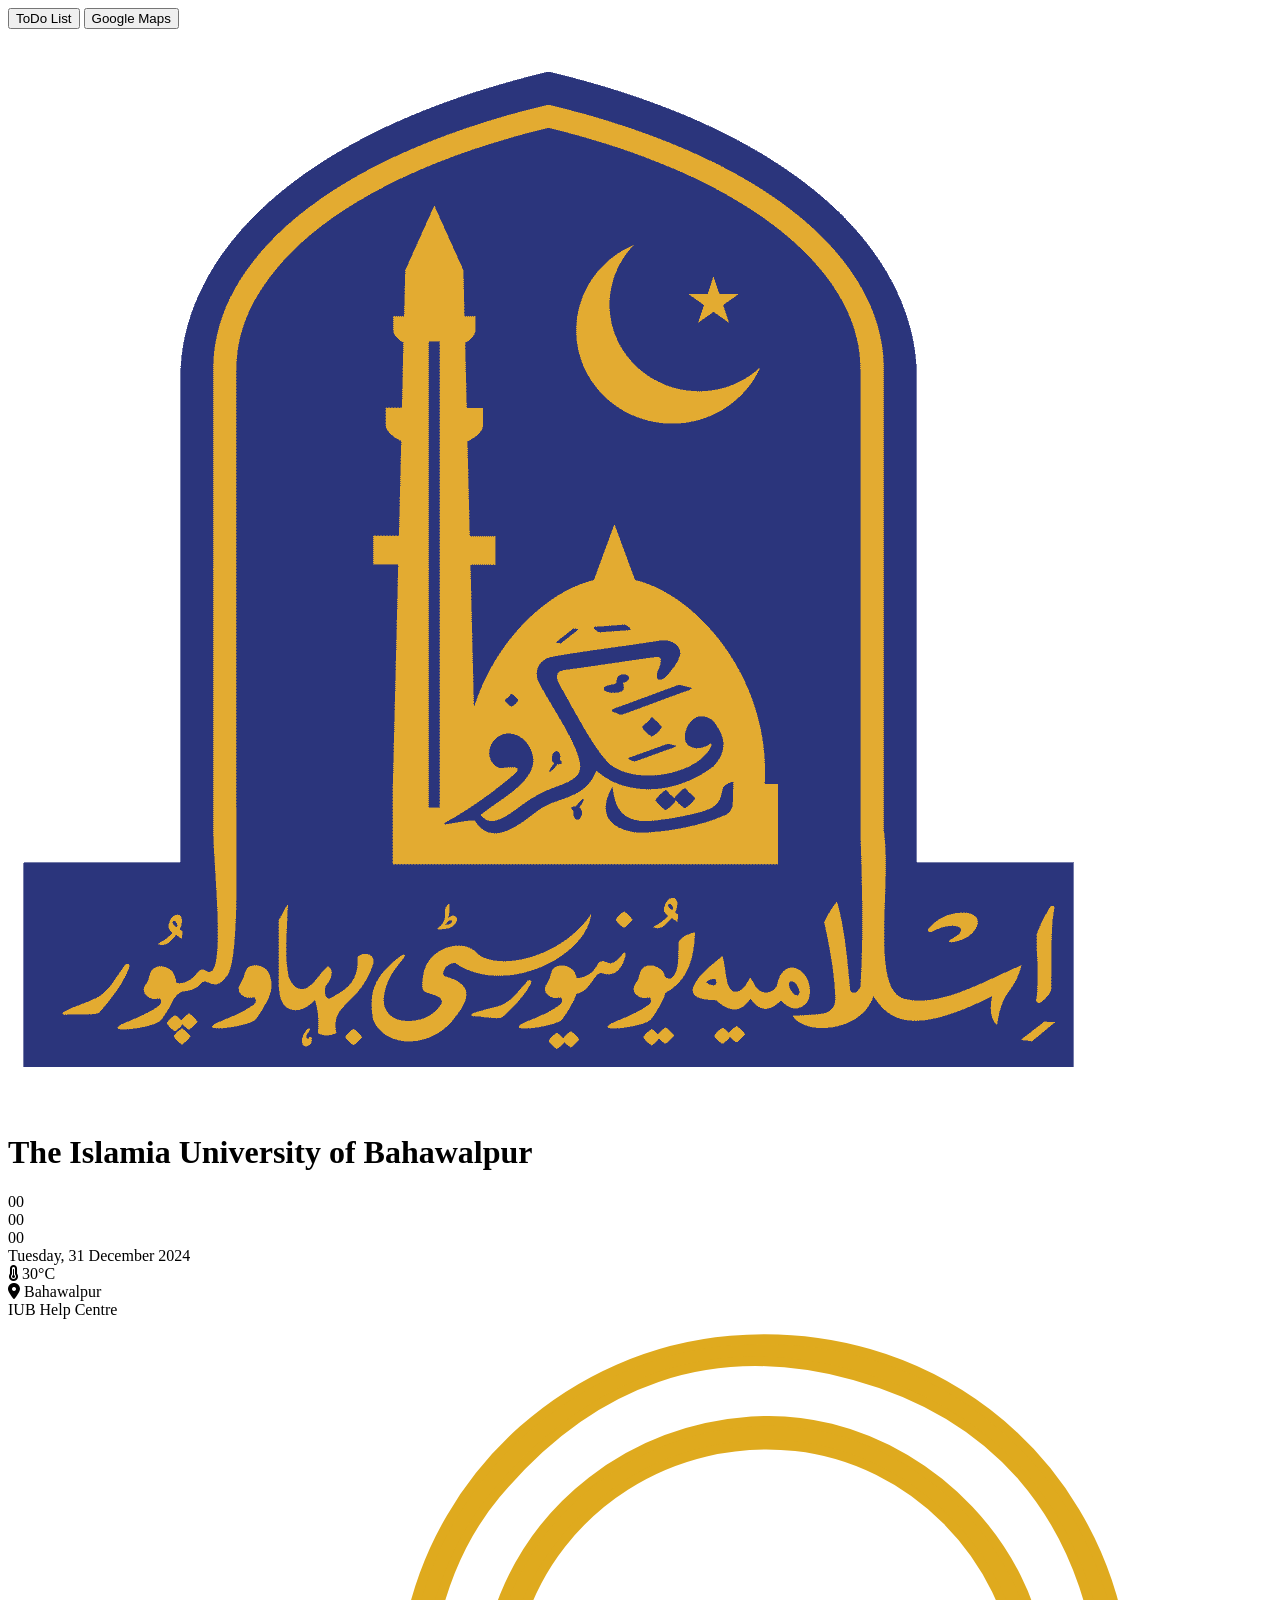
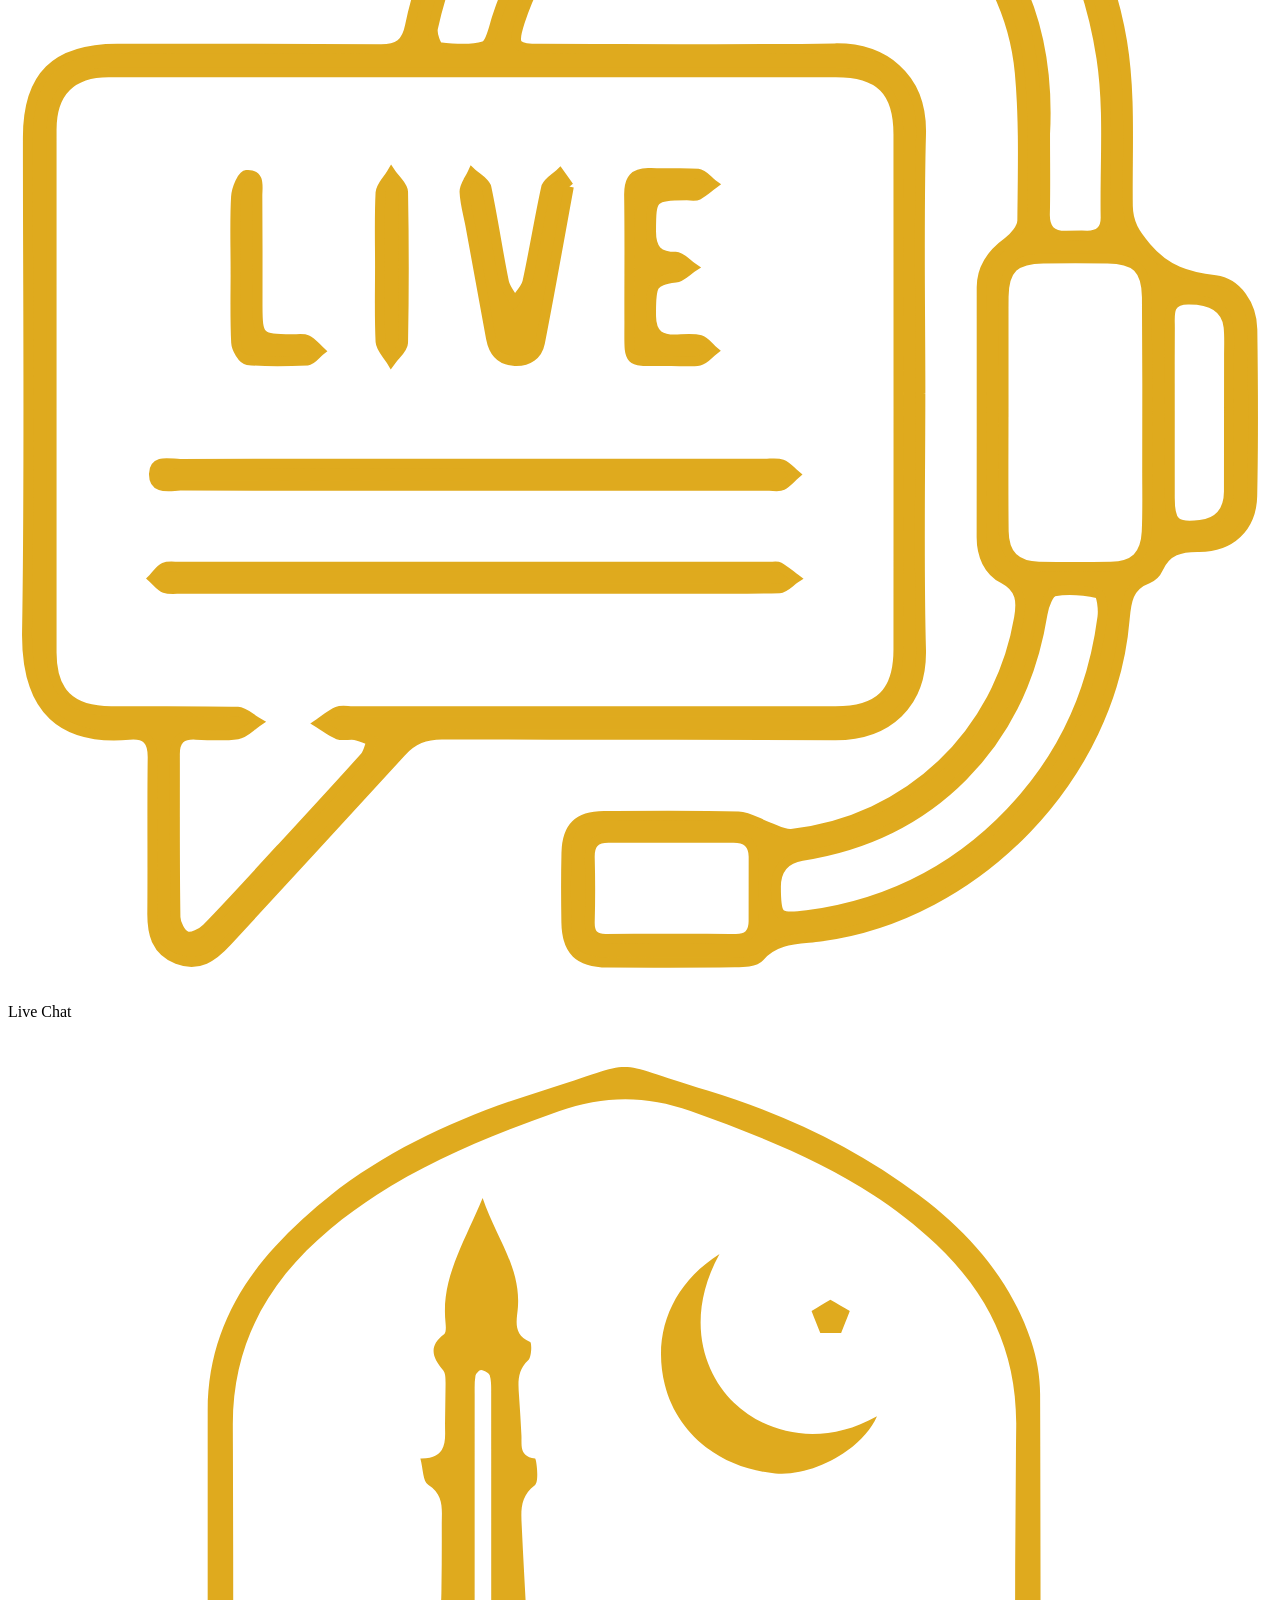
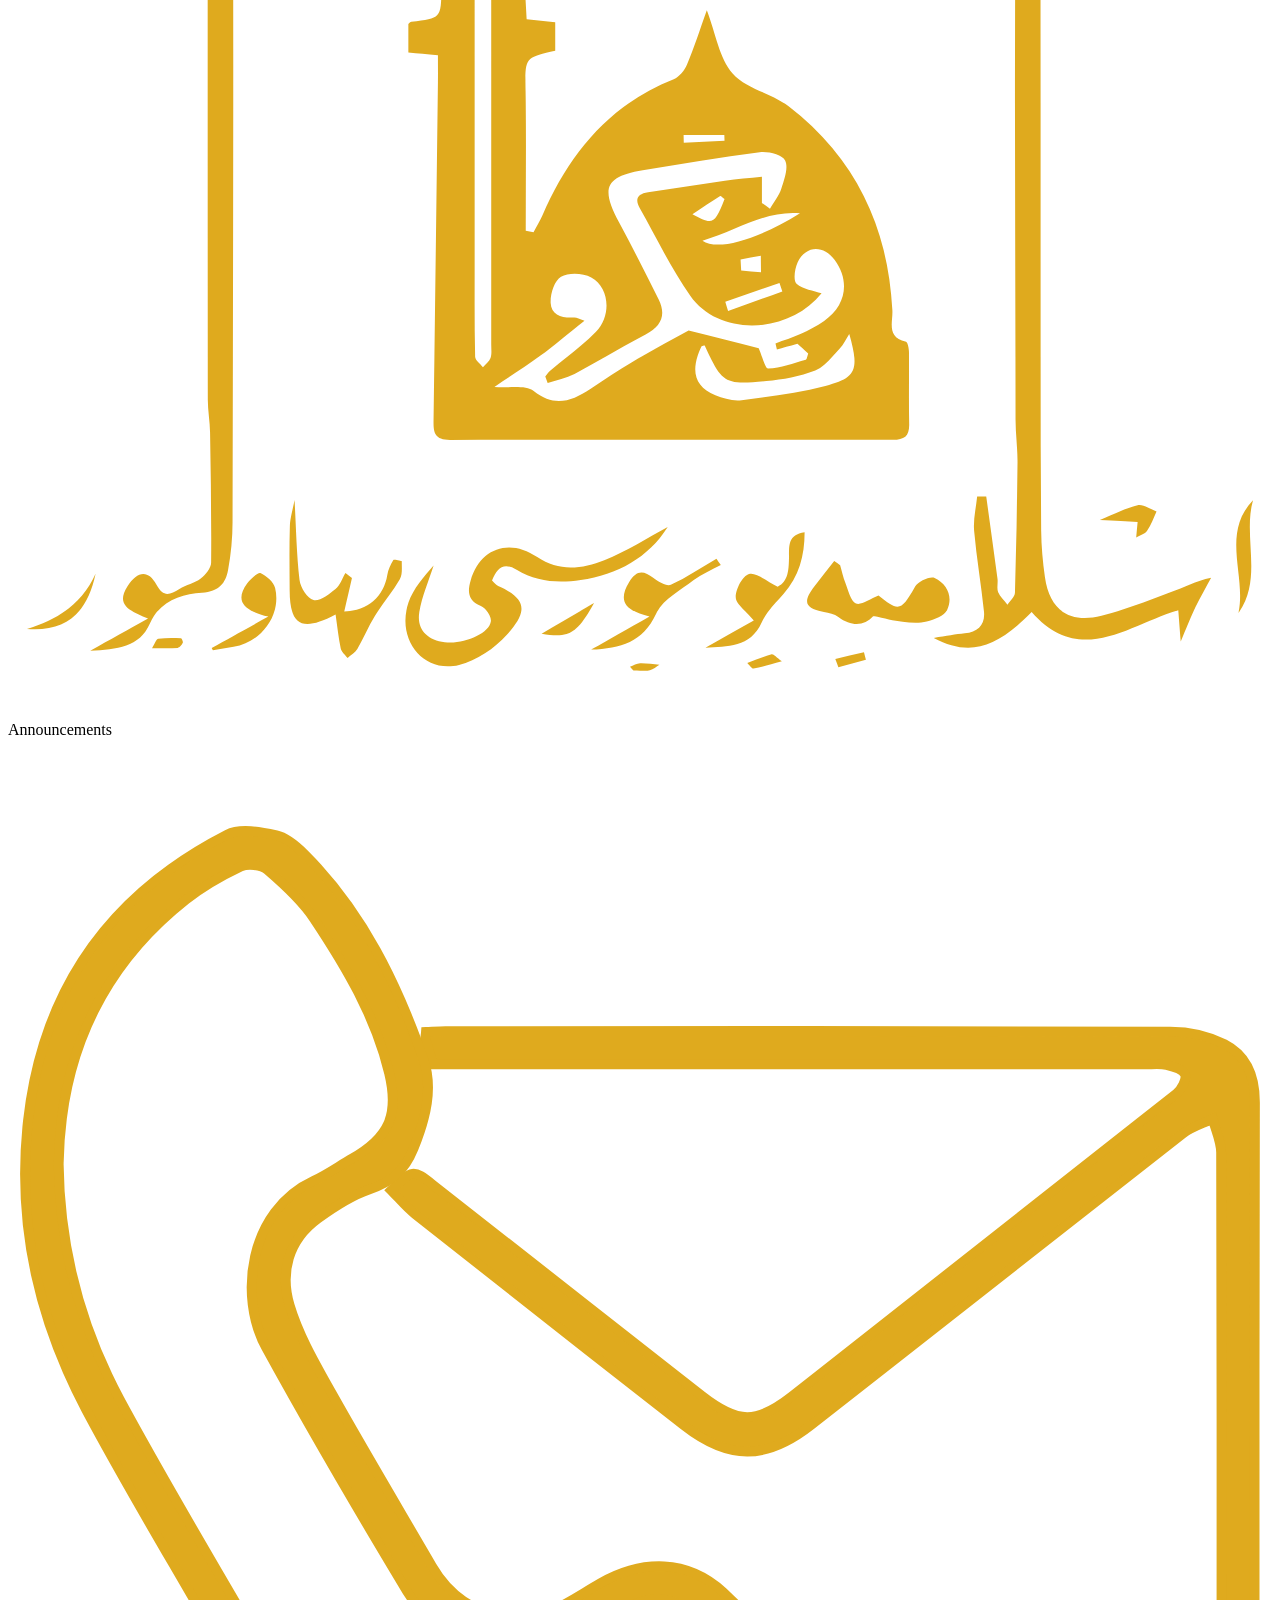
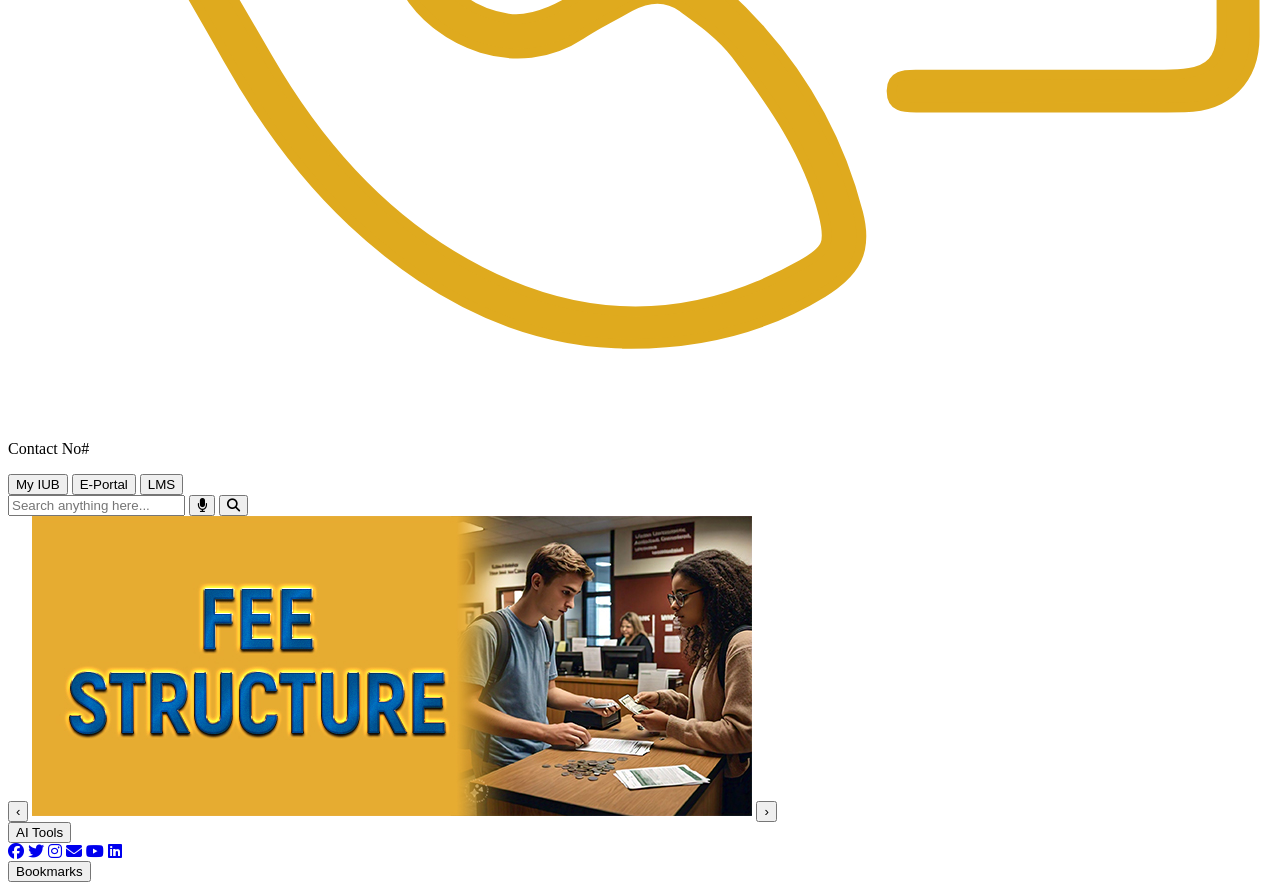
==== commit 7982b507: "Refactor index.html structure and styles" ====
--- a/index.html
+++ b/index.html
@@ -1,214 +1,106 @@
 <!DOCTYPE html>
 <html lang="en">
-  <head>
-    <meta charset="UTF-8" />
-    <meta name="viewport" content="width=device-width, initial-scale=1.0" />
-    <title>IUB Dashboard — Final Layout</title>
-    <link
-      href="https://fonts.googleapis.com/css2?family=Poppins:wght@300;400;600;700&display=swap"
-      rel="stylesheet"
-    />
-    <link
-      rel="stylesheet"
-      href="https://cdnjs.cloudflare.com/ajax/libs/font-awesome/6.5.1/css/all.min.css"
-    />
-    <style>
-      :root {
-        --bg: #f4fbff;
-        --mustard: #f4b942;
-        --navy: #213c8d;
-        --card-bg: #ffffff;
-        --shadow: 0 10px 18px rgba(23, 38, 83, 0.06);
-      }
-      * { box-sizing: border-box; margin: 0; padding: 0; font-family: "Poppins", sans-serif; }
-      body { background: var(--bg); color: #14223a; overflow-x: hidden; }
-      .corner-btn { position: fixed; top: 20px; padding: 10px 16px; border-radius: 12px; background: var(--mustard); color: #fff; font-weight: 700; border: none; cursor: pointer; z-index: 999; transition: transform 0.2s ease; }
-      .corner-btn:hover { transform: translateY(-2px); }
-      .left { left: 20px; }
-      .right { right: 20px; }
-      header { position: absolute; top: 20px; left: 50%; transform: translateX(-50%); text-align: center; z-index: 1; }
-      .header-row { display: flex; align-items: center; justify-content: center; gap: 12px; }
-      .logo { width: 70px; height: 70px; border-radius: 12px; }
-      .header-row h1 { font-size: 24px; font-weight: 700; color: black; }
-      .main { display: flex; justify-content: space-between; align-items: flex-start; max-width: 1000px; margin: 140px auto 0 auto; gap: 80px; }
-      .left-section, .right-section { display: flex; flex-direction: column; align-items: center; gap: 20px; }
-      .left-section { margin-left: -90px; margin-top: -30px; }
-      .time-row { display: flex; gap: 10px; }
-      .time-box { width: 90px; height: 90px; background: var(--card-bg); display: flex; align-items: center; justify-content: center; font-size: 34px; font-weight: 700; border-radius: 12px; box-shadow: var(--shadow); }
-      .date-box { background: var(--card-bg); padding: 10px 24px; border-radius: 12px; box-shadow: var(--shadow); font-weight: 600; }
-      .weather-row { display: flex; gap: 18px; }
-      .weather-item { background: #1e2b70; color: #fff; padding: 10px 18px; border-radius: 12px; box-shadow: var(--shadow); display: flex; align-items: center; gap: 8px; }
-      .help-row { display: flex; gap: 20px; }
-      .help-card { background: var(--card-bg); box-shadow: var(--shadow); border-radius: 16px; width: 145px; display: flex; flex-direction: column; align-items: center; padding: 8px; cursor: pointer; transition: transform 0.3s ease; }
-      .help-card:hover { transform: scale(1.05); }
-      .help-card img { width: 55px; height: 55px; }
-      .top-buttons { display: flex; gap: 10px; }
-      .portal-btn { background: var(--navy); color: #fff; border: 2px solid var(--mustard); border-radius: 12px; padding: 10px 16px; font-weight: 600; cursor: pointer; transition: 0.2s; }
-      .portal-btn:hover { background: #142c7d; }
-      .right-section { flex: 0 0 460px; display: flex; flex-direction: column; align-items: center; gap: 40px; width: 100%; }
-      .search-container { display: flex; width: 100%; max-width: 460px; background: var(--card-bg); border-radius: 30px; box-shadow: var(--shadow); overflow: hidden; }
-      #searchInput { flex: 1; border: none; outline: none; padding: 12px 16px; font-size: 16px; color: #333; font-style: italic; }
-      #voiceBtn { background: none; border: none; color: var(--navy); width: 50px; cursor: pointer; }
-      #searchBtn { background: var(--navy); color: #fff; border: none; width: 50px; cursor: pointer; }
-      #voiceBtn i, #searchBtn i { font-size: 18px; }
-      .carousel-container { position: relative; width: 100%; max-width: 460px; }
-      .carousel-container img { width: 100%; height: auto; border-radius: 14px; object-fit: contain; }
-      .carrow { position: absolute; top: 50%; transform: translateY(-50%); width: 38px; height: 38px; background: #193183; color: #fff; border: none; border-radius: 50%; cursor: pointer; }
-      #prev { left: -45px; }
-      #next { right: -45px; }
-      footer { position: fixed; bottom: 20px; left: 0; right: 0; display: flex; justify-content: center; align-items: center; }
-      .footer-btn { background: var(--mustard); color: #fff; border: none; border-radius: 12px; padding: 19px 17px; font-weight: 700; cursor: pointer; position: absolute; bottom: 20px; transition: transform 0.2s ease; display: flex; justify-content: center; align-items: center; }
-      .footer-btn:hover { transform: translateY(-2px); }
-      footer .left.footer-btn { left: 20px; top: -4px; }
-      footer .right.footer-btn { right: 20px; top: -4px; }
-      .social-footer { display: flex; justify-content: center; gap: 18px; margin: 0 80px; }
-      .social-icon { font-size: 26px; color: var(--navy); cursor: pointer; transition: color 0.3s; }
-      .social-icon:hover { color: var(--mustard); }
-      .divider { width: 100%; text-align: center; border-bottom: 2px solid #213c8d; line-height: 0.1em; margin: 10px 0 20px; }
-      .divider span { background: var(--bg); padding: 0 15px; color: #213c8d; font-weight: 700; font-size: 18px; }
-    </style>
-  </head>
-  <body>
-    <button class="corner-btn left" id="todoBtn">ToDo List</button>
-    <button class="corner-btn right" id="googleBtn">Google Maps</button>
+<head>
+  <meta charset="UTF-8" />
+  <meta name="viewport" content="width=device-width, initial-scale=1.0" />
+  <meta name="theme-color" content="#f4fbff" />
+  <title>IUB Dashboard — Final Layout</title>
 
-    <header>
-      <div class="header-row">
-        <img src="assets/iub-logo.png" alt="IUB Logo" class="logo" />
-        <h1>The Islamia University of Bahawalpur</h1>
+  <link rel="preconnect" href="https://fonts.googleapis.com">
+  <link rel="preconnect" href="https://fonts.gstatic.com" crossorigin>
+  <link href="https://fonts.googleapis.com/css2?family=Poppins:wght@300;400;600;700&display=swap" rel="stylesheet" />
+  <link rel="stylesheet" href="https://cdnjs.cloudflare.com/ajax/libs/font-awesome/6.5.1/css/all.min.css" />
+  <link rel="stylesheet" href="style.css" />
+</head>
+<body>
+  <!-- Original corner actions: only color changed to blue -->
+  <button class="corner-btn left top-corner" id="todoBtn">ToDo List</button>
+  <button class="corner-btn right top-corner" id="googleBtn">Google Maps</button>
+
+  <header>
+    <div class="header-row">
+      <img src="assets/iub-logo.png" alt="IUB Logo" class="logo" />
+      <h1>The Islamia University of Bahawalpur</h1>
+    </div>
+  </header>
+
+  <main class="main">
+    <section class="left-section">
+      <div class="time-row" aria-label="Current time">
+        <div class="time-box" id="hours">00</div>
+        <div class="time-box" id="minutes">00</div>
+        <div class="time-box" id="seconds">00</div>
       </div>
-    </header>
 
-    <div class="main">
-      <section class="left-section">
-        <div class="time-row">
-          <div class="time-box" id="hours">00</div>
-          <div class="time-box" id="minutes">00</div>
-          <div class="time-box" id="seconds">00</div>
+      <div class="date-box" id="date">Tuesday, 31 December 2024</div>
+
+      <div class="weather-row">
+        <div class="weather-item">
+          <i class="fa-solid fa-temperature-three-quarters"></i>
+          <span id="tempVal">30°C</span>
         </div>
-        <div class="date-box" id="date">Tuesday, 31 December 2024</div>
-        <div class="weather-row">
-          <div class="weather-item">
-            <i class="fa-solid fa-temperature-three-quarters"></i>
-            <span id="tempVal">30°C</span>
-          </div>
-          <div class="weather-item">
-            <i class="fa-solid fa-location-dot"></i> <span>Bahawalpur</span>
-          </div>
+        <div class="weather-item">
+          <i class="fa-solid fa-location-dot"></i>
+          <span>Bahawalpur</span>
+        </div>
+      </div>
+
+      <div class="divider"><span>IUB Help Centre</span></div>
+
+      <div class="help-row">
+        <div class="help-card" id="liveChat" role="button" tabindex="0">
+          <img src="assets/live_chat.svg" alt="Live Chat" />
+          <p>Live Chat</p>
         </div>
 
-        <div class="divider">
-          <span>IUB Help Centre</span>
+        <div class="help-card" id="announcement" role="button" tabindex="0">
+          <img src="assets/announcements.svg" alt="Announcements" />
+          <p>Announcements</p>
         </div>
 
-        <div class="help-row">
-          <div class="help-card" id="liveChat">
-            <img src="assets/live_chat.svg" alt="Live Chat" />
-            <p>Live Chat</p>
-          </div>
-          <div class="help-card" id="announcement">
-            <img src="assets/announcements.svg" alt="Announcements" />
-            <p>Announcements</p>
-          </div>
-          <div class="help-card" id="contact">
-            <img src="assets/phone_email.svg" alt="Contact" />
-            <p>Contact No#</p>
-          </div>
+        <div class="help-card" id="contact" role="button" tabindex="0">
+          <img src="assets/phone_email.svg" alt="Contact" />
+          <p>Contact No#</p>
         </div>
-      </section>
+      </div>
+    </section>
 
-      <section class="right-section">
-        <div class="top-buttons">
-          <button class="portal-btn" id="myiubBtn">My IUB</button>
-          <button class="portal-btn" id="eportalBtn">E-Portal</button>
-          <button class="portal-btn" id="lmsBtn">LMS</button>
-        </div>
+    <section class="right-section">
+      <div class="top-buttons">
+        <button class="portal-btn" id="myiubBtn">My IUB</button>
+        <button class="portal-btn" id="eportalBtn">E-Portal</button>
+        <button class="portal-btn" id="lmsBtn">LMS</button>
+      </div>
 
-        <div class="search-container">
-          <input type="text" id="searchInput" placeholder="Search anything here..." />
-          <button id="voiceBtn"><i class="fa-solid fa-microphone"></i></button>
-          <button id="searchBtn"><i class="fa-solid fa-magnifying-glass"></i></button>
-        </div>
+      <div class="search-container">
+        <input type="text" id="searchInput" placeholder="Search anything here..." aria-label="Google search" />
+        <button id="voiceBtn" aria-label="Voice search"><i class="fa-solid fa-microphone"></i></button>
+        <button id="searchBtn" aria-label="Search"><i class="fa-solid fa-magnifying-glass"></i></button>
+      </div>
 
-        <div class="carousel-container">
-          <button class="carrow" id="prev">‹</button>
-          <img id="slide" src="assets/fee_structure_ads.jpg" alt="Slide" />
-          <button class="carrow" id="next">›</button>
-        </div>
-      </section>
+      <div class="carousel-container">
+        <button class="carrow" id="prev" aria-label="Previous slide">‹</button>
+        <img id="slide" src="assets/fee_structure_ads.jpg" alt="IUB information slide" />
+        <button class="carrow" id="next" aria-label="Next slide">›</button>
+      </div>
+    </section>
+  </main>
+
+  <footer>
+    <button class="corner-btn left footer-btn" id="aiBtn">AI Tools</button>
+
+    <div class="social-footer">
+      <a href="https://facebook.com" target="_blank" rel="noopener noreferrer" aria-label="Facebook"><i class="fa-brands fa-facebook social-icon"></i></a>
+      <a href="https://twitter.com" target="_blank" rel="noopener noreferrer" aria-label="Twitter"><i class="fa-brands fa-twitter social-icon"></i></a>
+      <a href="https://instagram.com" target="_blank" rel="noopener noreferrer" aria-label="Instagram"><i class="fa-brands fa-instagram social-icon"></i></a>
+      <a href="mailto:info@iub.edu.pk" aria-label="Email"><i class="fa-solid fa-envelope social-icon"></i></a>
+      <a href="https://youtube.com" target="_blank" rel="noopener noreferrer" aria-label="YouTube"><i class="fa-brands fa-youtube social-icon"></i></a>
+      <a href="https://linkedin.com" target="_blank" rel="noopener noreferrer" aria-label="LinkedIn"><i class="fa-brands fa-linkedin social-icon"></i></a>
     </div>
 
-    <footer>
-      <button class="corner-btn left footer-btn" id="aiBtn">AI Tools</button>
-      <div class="social-footer">
-        <a href="https://facebook.com" target="_blank"><i class="fa-brands fa-facebook social-icon"></i></a>
-        <a href="https://twitter.com" target="_blank"><i class="fa-brands fa-twitter social-icon"></i></a>
-        <a href="https://instagram.com" target="_blank"><i class="fa-brands fa-instagram social-icon"></i></a>
-        <a href="mailto:info@iub.edu.pk"><i class="fa-solid fa-envelope social-icon"></i></a>
-        <a href="https://youtube.com" target="_blank"><i class="fa-brands fa-youtube social-icon"></i></a>
-        <a href="https://linkedin.com" target="_blank"><i class="fa-brands fa-linkedin social-icon"></i></a>
-      </div>
-      <button class="corner-btn right footer-btn" id="bookmarkBtn">Bookmarks</button>
-    </footer>
+    <button class="corner-btn right footer-btn" id="bookmarkBtn">Bookmarks</button>
+  </footer>
 
-    <script>
-      function updateClock() {
-        const now = new Date();
-        document.getElementById("hours").textContent = String(now.getHours()).padStart(2,"0");
-        document.getElementById("minutes").textContent = String(now.getMinutes()).padStart(2,"0");
-        document.getElementById("seconds").textContent = String(now.getSeconds()).padStart(2,"0");
-        document.getElementById("date").textContent = now.toLocaleDateString("en-US", { weekday: "long", year: "numeric", month: "long", day: "numeric" });
-      }
-      setInterval(updateClock, 1000);
-      updateClock();
-
-      async function fetchTemp() {
-        try {
-          const res = await fetch("https://api.open-meteo.com/v1/forecast?latitude=29.3956&longitude=71.6833&current_weather=true");
-          const data = await res.json();
-          document.getElementById("tempVal").textContent = `${data.current_weather.temperature}°C`;
-        } catch {
-          document.getElementById("tempVal").textContent = "30°C";
-        }
-      }
-      fetchTemp();
-
-      document.getElementById("todoBtn").onclick = () => window.open("https://todoist.com/", "_blank");
-      document.getElementById("googleBtn").onclick = () => window.open("https://www.google.com/maps", "_blank");
-      document.getElementById("aiBtn").onclick = () => window.open("https://chat.openai.com/", "_blank");
-      document.getElementById("bookmarkBtn").onclick = () => alert("Your bookmarks popup!");
-      document.getElementById("liveChat").onclick = () => window.open("https://salmanadeeb.wixsite.com/livechat", "_blank");
-      document.getElementById("announcement").onclick = () => window.open("https://www.iub.edu.pk/news-update", "_blank");
-      document.getElementById("contact").onclick = () => window.open("https://www.iub.edu.pk/contact", "_blank");
-      document.getElementById("eportalBtn").onclick = () => window.open("https://eportal.iub.edu.pk/login", "_blank");
-      document.getElementById("myiubBtn").onclick = () => window.open("https://my.iub.edu.pk/index.php/login", "_blank");
-      document.getElementById("lmsBtn").onclick = () => window.open("https://lms.iub.edu.pk/login/index.php", "_blank");
-
-      const recognition = window.SpeechRecognition || window.webkitSpeechRecognition;
-      if (recognition) {
-        const recog = new recognition();
-        document.getElementById("voiceBtn").onclick = () => { recog.start(); };
-        recog.onresult = (e) => { document.getElementById("searchInput").value = e.results[0][0].transcript; };
-      }
-
-      document.getElementById("searchBtn").onclick = () => {
-        const q = document.getElementById("searchInput").value.trim();
-        if (q) window.open(`https://www.google.com/search?q=${encodeURIComponent(q)}`, "_blank");
-      };
-
-      const slides = [
-        { src: "assets/fee_structure_ads.jpg", link: "https://www.iub.edu.pk/fee-structure" },
-        { src: "assets/admission_last_date_ads.jpg", link: "https://www.iub.edu.pk/admissions" },
-        { src: "assets/merit_list_ads.jpg", link: "https://eportal.iub.edu.pk/meritlists/index.php?p=" },
-        { src: "assets/transport_schedule_ads.jpg", link: "https://drive.google.com/file/d/1Cte7DZAqOdvqTKsnzE8nQJPbgL2jFs3r/view?usp=sharing" }
-      ];
-
-      let current = 0;
-      const slideImg = document.getElementById("slide");
-      slideImg.onclick = () => window.open(slides[current].link, "_blank");
-      document.getElementById("prev").onclick = () => { current = (current - 1 + slides.length) % slides.length; slideImg.src = slides[current].src; };
-      document.getElementById("next").onclick = () => { current = (current + 1) % slides.length; slideImg.src = slides[current].src; };
-    </script>
-  </body>
+  <script src="script.js"></script>
+</body>
 </html>
-
